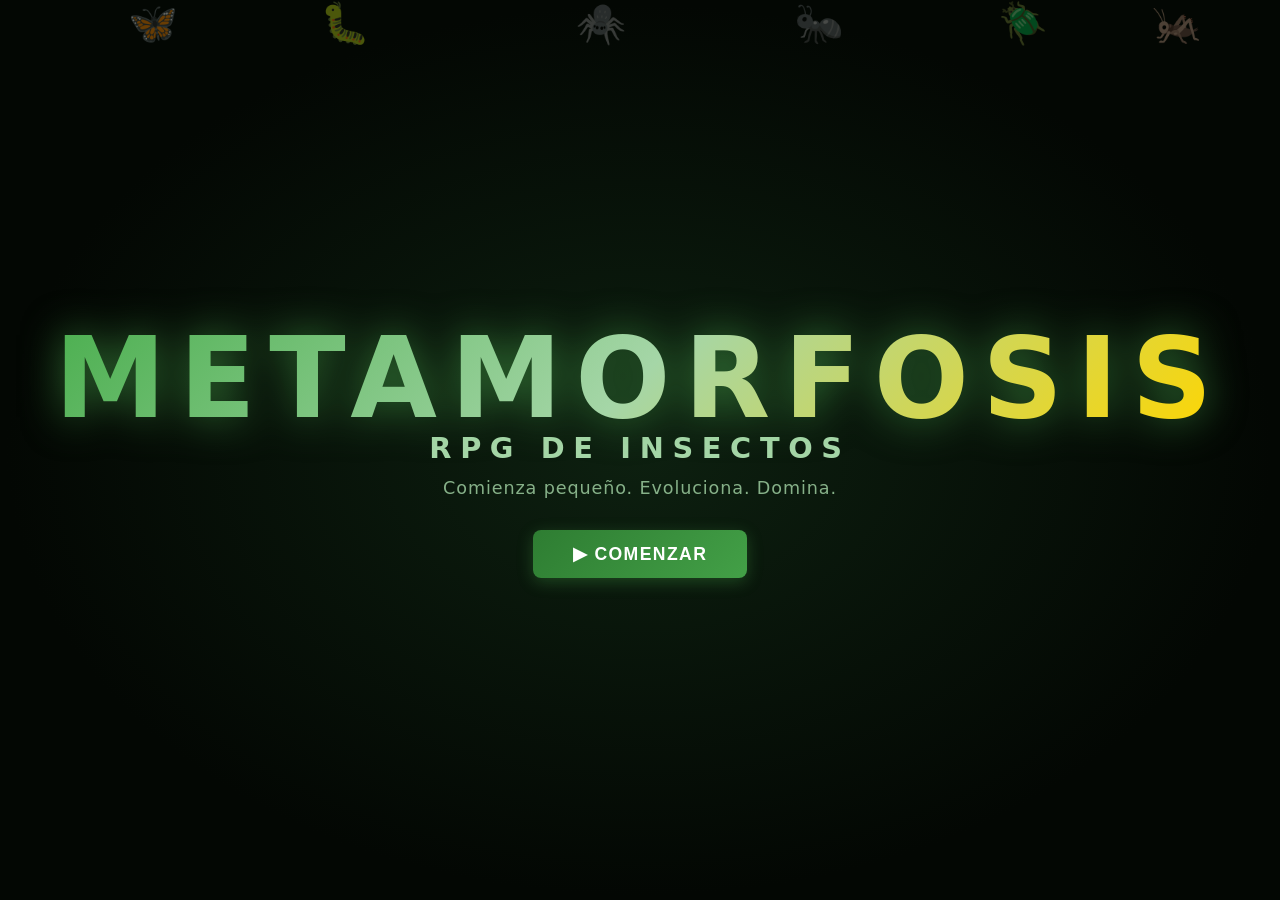
==== insect-rpg/index.html @ 30a9214a "Add Metamorfosis: browser RPG de insectos con evolución Juego de rol completo con 5 personajes insec" ====
<!DOCTYPE html>
<html lang="es">
<head>
  <meta charset="UTF-8" />
  <meta name="viewport" content="width=device-width, initial-scale=1.0" />
  <title>Metamorfosis — RPG de Insectos</title>
  <link rel="stylesheet" href="styles.css" />
</head>
<body>

<!-- ═══════════════ PANTALLA TÍTULO ═══════════════ -->
<div id="screen-title" class="screen active">
  <div class="title-bg">
    <div class="floating-bugs">
      <span class="bug b1">🦋</span>
      <span class="bug b2">🐛</span>
      <span class="bug b3">🕷️</span>
      <span class="bug b4">🐜</span>
      <span class="bug b5">🪲</span>
      <span class="bug b6">🦗</span>
    </div>
    <div class="title-content">
      <h1 class="game-title">
        <span class="title-line1">METAMORFOSIS</span>
        <span class="title-line2">RPG de Insectos</span>
      </h1>
      <p class="title-sub">Comienza pequeño. Evoluciona. Domina.</p>
      <button class="btn-primary glow-pulse" onclick="showScreen('screen-select')">▶ COMENZAR</button>
    </div>
  </div>
</div>

<!-- ═══════════════ SELECCIÓN DE PERSONAJE ═══════════════ -->
<div id="screen-select" class="screen">
  <h2 class="section-title">Elige tu Insecto</h2>
  <p class="section-sub">Cada criatura tiene dones únicos y sombras que la definen.</p>
  <div id="char-cards" class="char-grid"></div>
  <div id="char-detail" class="char-detail hidden">
    <div class="detail-left">
      <div id="detail-sprite" class="detail-sprite"></div>
      <div id="detail-evos" class="evo-chain"></div>
    </div>
    <div class="detail-right">
      <h3 id="detail-name"></h3>
      <p id="detail-lore"></p>
      <div id="detail-bars" class="stat-bars"></div>
      <div class="trait-row">
        <div id="detail-pros" class="trait-box pros"></div>
        <div id="detail-cons" class="trait-box cons"></div>
      </div>
      <button class="btn-primary" id="btn-select-char">Elegir este Insecto →</button>
    </div>
  </div>
</div>

<!-- ═══════════════ MAPA DEL MUNDO ═══════════════ -->
<div id="screen-world" class="screen">
  <div class="hud">
    <div class="hud-left">
      <span id="hud-sprite" class="hud-sprite"></span>
      <div class="hud-info">
        <span id="hud-name" class="hud-name"></span>
        <span id="hud-evo" class="hud-evo"></span>
      </div>
    </div>
    <div class="hud-stats">
      <div class="bar-wrap">
        <label>HP</label>
        <div class="bar-outer"><div id="bar-hp" class="bar-inner hp"></div></div>
        <span id="txt-hp"></span>
      </div>
      <div class="bar-wrap">
        <label>XP</label>
        <div class="bar-outer"><div id="bar-xp" class="bar-inner xp"></div></div>
        <span id="txt-xp"></span>
      </div>
    </div>
    <div class="hud-right">
      <span>Nv. <strong id="hud-level">1</strong></span>
      <button class="btn-sm" onclick="showInventory()">🎒 Items</button>
      <button class="btn-sm" onclick="showStatus()">📊 Stats</button>
    </div>
  </div>

  <div class="world-container">
    <h2 class="section-title">Elige una Zona</h2>
    <div id="biome-grid" class="biome-grid"></div>
  </div>

  <!-- Modales -->
  <div id="modal-inventory" class="modal hidden">
    <div class="modal-box">
      <h3>🎒 Mochila</h3>
      <div id="inventory-list" class="inventory-list"></div>
      <button class="btn-sm" onclick="closeModal('modal-inventory')">Cerrar</button>
    </div>
  </div>
  <div id="modal-status" class="modal hidden">
    <div class="modal-box">
      <h3>📊 Estado del Insecto</h3>
      <div id="status-content"></div>
      <button class="btn-sm" onclick="closeModal('modal-status')">Cerrar</button>
    </div>
  </div>
</div>

<!-- ═══════════════ COMBATE ═══════════════ -->
<div id="screen-combat" class="screen">
  <div class="combat-arena">
    <div class="combatant enemy-side">
      <div id="enemy-sprite" class="combatant-sprite enemy-anim"></div>
      <div class="combatant-info">
        <div id="enemy-name" class="combatant-name"></div>
        <div class="bar-wrap">
          <div class="bar-outer"><div id="bar-enemy-hp" class="bar-inner hp"></div></div>
          <span id="txt-enemy-hp"></span>
        </div>
        <div id="enemy-status" class="status-effects"></div>
      </div>
    </div>

    <div id="combat-log" class="combat-log">
      <div id="log-entries"></div>
    </div>

    <div class="combatant player-side">
      <div class="combatant-info">
        <div id="player-combat-name" class="combatant-name"></div>
        <div class="bar-wrap">
          <div class="bar-outer"><div id="bar-player-hp" class="bar-inner hp"></div></div>
          <span id="txt-player-combat-hp"></span>
        </div>
        <div id="player-status" class="status-effects"></div>
      </div>
      <div id="player-sprite" class="combatant-sprite player-anim"></div>
    </div>
  </div>

  <div id="action-panel" class="action-panel">
    <div class="action-row">
      <button class="btn-action atk" onclick="playerAction('attack')">⚔️ Atacar</button>
      <button class="btn-action" id="btn-skill1" onclick="playerAction('skill1')"></button>
      <button class="btn-action" id="btn-skill2" onclick="playerAction('skill2')"></button>
      <button class="btn-action item-btn" onclick="playerAction('item')">🎒 Usar Item</button>
      <button class="btn-action flee-btn" onclick="playerAction('flee')">💨 Huir</button>
    </div>
    <div id="skill-tooltip" class="skill-tooltip hidden"></div>
  </div>
</div>

<!-- ═══════════════ EVOLUCIÓN ═══════════════ -->
<div id="screen-evolution" class="screen">
  <div class="evo-scene">
    <div id="evo-before" class="evo-form"></div>
    <div class="evo-arrow">⟹</div>
    <div id="evo-after" class="evo-form glow-evo"></div>
    <h2 id="evo-title" class="evo-title"></h2>
    <p id="evo-desc" class="evo-desc"></p>
    <div id="evo-stat-changes" class="evo-stats"></div>
    <button class="btn-primary glow-pulse" onclick="finishEvolution()">¡Continuar!</button>
  </div>
</div>

<!-- ═══════════════ GAME OVER / VICTORIA ═══════════════ -->
<div id="screen-end" class="screen">
  <div class="end-scene">
    <div id="end-icon" class="end-icon"></div>
    <h2 id="end-title"></h2>
    <p id="end-msg"></p>
    <button class="btn-primary" onclick="resetGame()">🔄 Jugar de Nuevo</button>
  </div>
</div>

<script src="characters.js"></script>
<script src="world.js"></script>
<script src="combat.js"></script>
<script src="game.js"></script>
</body>
</html>
---- insect-rpg/styles.css ----
/* ════════════════════════════════════════════
   METAMORFOSIS — RPG de Insectos  |  Styles
   ════════════════════════════════════════════ */

:root {
  --bg: #0a0f0a;
  --bg2: #111811;
  --bg3: #1a261a;
  --accent: #4caf50;
  --accent2: #81c784;
  --danger: #e53935;
  --warn: #ff9800;
  --xp: #ffd600;
  --text: #e8f5e9;
  --text2: #a5d6a7;
  --border: #2e4d2e;
  --card: #162016;
  --shadow: 0 4px 24px rgba(0,0,0,0.6);
  --glow: 0 0 18px rgba(76,175,80,0.5);
}

*, *::before, *::after { box-sizing: border-box; margin: 0; padding: 0; }

body {
  background: var(--bg);
  color: var(--text);
  font-family: 'Segoe UI', system-ui, sans-serif;
  min-height: 100vh;
  overflow-x: hidden;
}

/* ── SCREENS ────────────────────────── */
.screen { display: none; min-height: 100vh; }
.screen.active { display: flex; flex-direction: column; animation: fadeIn 0.4s ease; }

@keyframes fadeIn { from { opacity: 0; transform: translateY(10px); } to { opacity: 1; } }

/* ── TITLE SCREEN ───────────────────── */
#screen-title { position: relative; overflow: hidden; }

.title-bg {
  flex: 1;
  display: flex;
  align-items: center;
  justify-content: center;
  background: radial-gradient(ellipse at center, #0d2010 0%, #030703 70%);
  position: relative;
}

.floating-bugs { position: absolute; inset: 0; pointer-events: none; }
.bug {
  position: absolute;
  font-size: 2.5rem;
  animation: floatBug linear infinite;
  opacity: 0.4;
}
.b1 { left: 10%; animation-duration: 8s; animation-delay: 0s; }
.b2 { left: 25%; animation-duration: 12s; animation-delay: -3s; }
.b3 { left: 45%; animation-duration: 10s; animation-delay: -5s; }
.b4 { left: 62%; animation-duration: 9s; animation-delay: -2s; }
.b5 { left: 78%; animation-duration: 11s; animation-delay: -4s; }
.b6 { left: 90%; animation-duration: 7s; animation-delay: -1s; }

@keyframes floatBug {
  from { transform: translateY(110vh) rotate(0deg); }
  to   { transform: translateY(-10vh) rotate(360deg); }
}

.title-content {
  text-align: center;
  z-index: 2;
  padding: 2rem;
}

.game-title {
  display: flex;
  flex-direction: column;
  line-height: 1;
  margin-bottom: 1rem;
}

.title-line1 {
  font-size: clamp(3rem, 10vw, 7rem);
  font-weight: 900;
  letter-spacing: 0.12em;
  text-transform: uppercase;
  background: linear-gradient(135deg, #4caf50, #a5d6a7, #ffd600);
  -webkit-background-clip: text;
  -webkit-text-fill-color: transparent;
  background-clip: text;
  filter: drop-shadow(0 0 20px rgba(76,175,80,0.6));
}

.title-line2 {
  font-size: clamp(1rem, 3vw, 1.8rem);
  letter-spacing: 0.3em;
  color: var(--text2);
  text-transform: uppercase;
}

.title-sub {
  color: var(--text2);
  font-size: 1.1rem;
  margin: 1rem 0 2rem;
  opacity: 0.8;
  letter-spacing: 0.05em;
}

/* ── BUTTONS ────────────────────────── */
.btn-primary {
  background: linear-gradient(135deg, #2e7d32, #43a047);
  color: #fff;
  border: none;
  padding: 0.85rem 2.5rem;
  font-size: 1.1rem;
  font-weight: 700;
  border-radius: 8px;
  cursor: pointer;
  letter-spacing: 0.08em;
  transition: transform 0.15s, box-shadow 0.15s;
  box-shadow: 0 4px 16px rgba(76,175,80,0.3);
}
.btn-primary:hover { transform: translateY(-2px); box-shadow: 0 8px 24px rgba(76,175,80,0.5); }
.btn-primary:active { transform: translateY(0); }

.btn-sm {
  background: var(--bg3);
  color: var(--text2);
  border: 1px solid var(--border);
  padding: 0.4rem 1rem;
  border-radius: 6px;
  cursor: pointer;
  font-size: 0.85rem;
  transition: background 0.15s;
}
.btn-sm:hover { background: var(--bg2); color: var(--accent2); }

.glow-pulse { animation: glowPulse 2s ease-in-out infinite; }
@keyframes glowPulse {
  0%, 100% { box-shadow: 0 4px 16px rgba(76,175,80,0.3); }
  50% { box-shadow: 0 0 30px rgba(76,175,80,0.8), 0 0 60px rgba(76,175,80,0.3); }
}

/* ── SECTION TITLES ─────────────────── */
.section-title {
  text-align: center;
  font-size: clamp(1.5rem, 4vw, 2.2rem);
  color: var(--accent2);
  padding: 1.5rem 1rem 0.5rem;
  letter-spacing: 0.06em;
}
.section-sub {
  text-align: center;
  color: var(--text2);
  opacity: 0.7;
  margin-bottom: 1.5rem;
  font-size: 0.95rem;
}

/* ── CHARACTER SELECT ───────────────── */
#screen-select {
  background: var(--bg);
  padding-bottom: 2rem;
}

.char-grid {
  display: flex;
  flex-wrap: wrap;
  gap: 1rem;
  justify-content: center;
  padding: 0 1rem 1rem;
}

.char-card {
  background: var(--card);
  border: 2px solid var(--border);
  border-radius: 14px;
  padding: 1.5rem 1.2rem;
  width: 140px;
  text-align: center;
  cursor: pointer;
  transition: transform 0.2s, border-color 0.2s, box-shadow 0.2s;
}
.char-card:hover {
  transform: translateY(-4px);
  border-color: var(--accent);
  box-shadow: var(--glow);
}
.char-card.selected {
  border-color: var(--xp);
  box-shadow: 0 0 20px rgba(255,214,0,0.4);
}
.card-emoji { font-size: 3rem; line-height: 1; margin-bottom: 0.5rem; }
.card-name { font-size: 0.85rem; font-weight: 700; color: var(--accent2); }
.card-hint { font-size: 0.7rem; color: #666; margin-top: 0.25rem; }

.char-detail {
  display: flex;
  flex-wrap: wrap;
  gap: 1.5rem;
  max-width: 900px;
  margin: 1rem auto;
  padding: 1.5rem;
  background: var(--card);
  border: 1px solid var(--border);
  border-radius: 16px;
  animation: fadeIn 0.3s ease;
}
.char-detail.hidden { display: none; }

.detail-left {
  display: flex;
  flex-direction: column;
  align-items: center;
  gap: 1rem;
  min-width: 140px;
}
.detail-sprite { font-size: 5rem; line-height: 1; }
.evo-chain { font-size: 0.8rem; color: var(--text2); text-align: center; }
.evo-list { display: flex; flex-wrap: wrap; gap: 0.3rem; justify-content: center; margin-top: 0.4rem; }
.evo-list span { background: var(--bg3); padding: 0.2rem 0.5rem; border-radius: 4px; font-size: 0.75rem; }

.detail-right { flex: 1; min-width: 280px; }
.detail-right h3 { font-size: 1.4rem; color: var(--accent2); margin-bottom: 0.5rem; }
.detail-right p { font-size: 0.9rem; color: var(--text2); line-height: 1.6; margin-bottom: 1rem; }

.stat-bars { margin-bottom: 1rem; }
.stat-row {
  display: grid;
  grid-template-columns: 70px 1fr 40px;
  align-items: center;
  gap: 0.5rem;
  margin-bottom: 0.4rem;
}
.stat-label { font-size: 0.82rem; color: var(--text2); }
.stat-bar-outer { background: var(--bg3); height: 8px; border-radius: 4px; overflow: hidden; }
.stat-bar-inner { background: linear-gradient(90deg, var(--accent), var(--accent2)); height: 100%; border-radius: 4px; transition: width 0.4s; }
.stat-val { font-size: 0.82rem; text-align: right; color: var(--text); }

.trait-row { display: flex; gap: 0.75rem; margin-bottom: 1rem; flex-wrap: wrap; }
.trait-box { flex: 1; min-width: 140px; background: var(--bg3); border-radius: 8px; padding: 0.7rem; font-size: 0.82rem; line-height: 1.7; }
.trait-box.pros { border-left: 3px solid var(--accent); }
.trait-box.cons { border-left: 3px solid var(--danger); }

/* ── HUD ────────────────────────────── */
.hud {
  display: flex;
  align-items: center;
  gap: 1rem;
  background: rgba(10,15,10,0.95);
  border-bottom: 1px solid var(--border);
  padding: 0.6rem 1.2rem;
  position: sticky;
  top: 0;
  z-index: 100;
  flex-wrap: wrap;
}
.hud-left { display: flex; align-items: center; gap: 0.6rem; }
.hud-sprite { font-size: 2rem; }
.hud-info { display: flex; flex-direction: column; }
.hud-name { font-weight: 700; font-size: 0.95rem; color: var(--accent2); }
.hud-evo { font-size: 0.75rem; color: #666; }
.hud-stats { flex: 1; display: flex; flex-direction: column; gap: 0.3rem; min-width: 160px; }
.hud-right { display: flex; align-items: center; gap: 0.5rem; font-size: 0.9rem; flex-wrap: wrap; }

.bar-wrap { display: flex; align-items: center; gap: 0.5rem; font-size: 0.78rem; }
.bar-wrap label { width: 24px; color: var(--text2); }
.bar-outer { flex: 1; background: var(--bg3); height: 10px; border-radius: 5px; overflow: hidden; min-width: 80px; }
.bar-inner { height: 100%; border-radius: 5px; transition: width 0.3s ease; }
.bar-inner.hp { background: linear-gradient(90deg, #c62828, #e53935, #ef9a9a); }
.bar-inner.hp.low { background: linear-gradient(90deg, #b71c1c, #e53935); }
.bar-inner.hp.critical { background: #b71c1c; animation: blinkBar 0.8s ease-in-out infinite; }
.bar-inner.xp { background: linear-gradient(90deg, #f57f17, #ffd600); }
@keyframes blinkBar { 0%,100% { opacity: 1; } 50% { opacity: 0.4; } }
.bar-wrap span { width: 70px; text-align: right; font-size: 0.75rem; white-space: nowrap; }

/* ── BIOME GRID ─────────────────────── */
.world-container { padding: 1rem; }

.biome-grid {
  display: grid;
  grid-template-columns: repeat(auto-fit, minmax(220px, 1fr));
  gap: 1.2rem;
  max-width: 1000px;
  margin: 0 auto;
}

.biome-card {
  background: color-mix(in srgb, var(--biome-color) 30%, var(--card));
  border: 2px solid var(--biome-color);
  border-radius: 16px;
  padding: 1.5rem;
  cursor: pointer;
  transition: transform 0.2s, box-shadow 0.2s;
  text-align: center;
}
.biome-card:hover:not(.locked) {
  transform: translateY(-4px);
  box-shadow: 0 8px 32px color-mix(in srgb, var(--biome-color) 40%, transparent);
}
.biome-card.locked { opacity: 0.45; cursor: not-allowed; filter: grayscale(0.5); }
.biome-emoji { font-size: 3rem; margin-bottom: 0.5rem; }
.biome-name { font-size: 1.1rem; font-weight: 700; color: var(--accent2); margin-bottom: 0.4rem; }
.biome-desc { font-size: 0.82rem; color: var(--text2); line-height: 1.5; margin-bottom: 0.7rem; }
.biome-req { font-size: 0.78rem; color: #888; }

/* ── COMBAT SCREEN ──────────────────── */
#screen-combat {
  background: linear-gradient(180deg, #050d05 0%, #0a1a0a 100%);
  padding: 0;
}

.combat-arena {
  display: flex;
  flex-direction: column;
  gap: 0.5rem;
  padding: 1rem;
  flex: 1;
}

.combatant {
  display: flex;
  align-items: center;
  gap: 1rem;
  background: rgba(26,38,26,0.6);
  border: 1px solid var(--border);
  border-radius: 12px;
  padding: 0.8rem 1rem;
}
.enemy-side { flex-direction: row; }
.player-side { flex-direction: row-reverse; }

.combatant-sprite {
  font-size: 3.5rem;
  line-height: 1;
  min-width: 60px;
  text-align: center;
}
.enemy-anim { animation: bobEnemy 2s ease-in-out infinite; }
.player-anim { animation: bobPlayer 2s ease-in-out infinite; }
@keyframes bobEnemy { 0%,100% { transform: translateY(0); } 50% { transform: translateY(-6px); } }
@keyframes bobPlayer { 0%,100% { transform: translateY(0) scaleX(-1); } 50% { transform: translateY(-5px) scaleX(-1); } }

.combatant-info { flex: 1; }
.combatant-name { font-weight: 700; font-size: 1rem; color: var(--accent2); margin-bottom: 0.4rem; }
.status-effects { font-size: 0.78rem; color: var(--warn); margin-top: 0.25rem; min-height: 18px; }

@keyframes shake {
  0%,100% { transform: translateX(0); }
  20% { transform: translateX(-8px); }
  40% { transform: translateX(8px); }
  60% { transform: translateX(-5px); }
  80% { transform: translateX(5px); }
}
.shake { animation: shake 0.4s ease; }

.combat-log {
  background: rgba(0,0,0,0.5);
  border: 1px solid var(--border);
  border-radius: 10px;
  padding: 0.75rem;
  flex: 1;
  overflow-y: auto;
  max-height: 200px;
  font-size: 0.85rem;
}
#log-entries { display: flex; flex-direction: column; gap: 0.2rem; }
.log-entry { padding: 0.2rem 0.4rem; border-radius: 4px; animation: fadeIn 0.2s ease; }
.log-player { color: #a5d6a7; }
.log-enemy  { color: #ef9a9a; }
.log-system { color: #ffd600; font-style: italic; }
.log-normal { color: var(--text2); }

.action-panel {
  background: rgba(10,20,10,0.9);
  border-top: 1px solid var(--border);
  padding: 0.8rem 1rem;
}
.action-row {
  display: flex;
  flex-wrap: wrap;
  gap: 0.6rem;
  justify-content: center;
}

.btn-action {
  background: var(--bg3);
  color: var(--text);
  border: 1px solid var(--border);
  border-radius: 8px;
  padding: 0.65rem 1rem;
  font-size: 0.88rem;
  cursor: pointer;
  flex: 1;
  min-width: 120px;
  max-width: 200px;
  transition: background 0.15s, transform 0.1s;
  font-weight: 600;
}
.btn-action:hover:not(:disabled) { background: var(--bg2); transform: translateY(-1px); }
.btn-action:active:not(:disabled) { transform: translateY(0); }
.btn-action:disabled { opacity: 0.4; cursor: not-allowed; }
.btn-action.atk { background: #1b3a1b; border-color: var(--accent); color: var(--accent2); }
.btn-action.atk:hover:not(:disabled) { background: #2e7d32; }
.btn-action.item-btn { border-color: var(--warn); color: var(--warn); }
.btn-action.flee-btn { border-color: #555; color: #aaa; }

/* ── MODALS ─────────────────────────── */
.modal {
  position: fixed;
  inset: 0;
  background: rgba(0,0,0,0.75);
  display: flex;
  align-items: center;
  justify-content: center;
  z-index: 200;
  animation: fadeIn 0.2s ease;
}
.modal.hidden { display: none; }
.modal-box {
  background: var(--card);
  border: 1px solid var(--border);
  border-radius: 16px;
  padding: 1.5rem;
  max-width: 480px;
  width: 90%;
  max-height: 80vh;
  overflow-y: auto;
}
.modal-box h3 { color: var(--accent2); margin-bottom: 1rem; font-size: 1.1rem; }

.inventory-list { display: flex; flex-direction: column; gap: 0.5rem; margin-bottom: 1rem; }
.inv-item {
  display: flex;
  flex-wrap: wrap;
  align-items: center;
  gap: 0.4rem;
  background: var(--bg3);
  border-radius: 8px;
  padding: 0.5rem 0.7rem;
  font-size: 0.85rem;
}
.inv-count { color: var(--xp); font-weight: 700; }
.inv-desc { color: #888; flex: 1; min-width: 100%; margin-top: 0.2rem; }
.inv-item button { background: var(--accent); color: #000; border: none; border-radius: 4px; padding: 0.2rem 0.5rem; cursor: pointer; font-size: 0.75rem; }

.status-grid { display: flex; flex-wrap: wrap; gap: 0.8rem; }
.stat-big { font-size: 4rem; }
.stat-detail { flex: 1; min-width: 150px; line-height: 1.8; font-size: 0.9rem; }
.stat-table { width: 100%; border-collapse: collapse; margin-top: 0.5rem; }
.stat-table td { padding: 0.3rem 0.5rem; border-bottom: 1px solid var(--border); font-size: 0.88rem; }
.stat-table td:last-child { color: var(--accent2); font-weight: 700; text-align: right; }

/* ── EVOLUTION SCREEN ───────────────── */
#screen-evolution {
  background: radial-gradient(ellipse at center, #0d1f0a 0%, #000 70%);
  align-items: center;
  justify-content: center;
}
.evo-scene {
  text-align: center;
  padding: 2rem;
  animation: fadeIn 0.5s ease;
}
.evo-form { font-size: 5rem; display: inline-block; margin: 0 1rem; }
.evo-arrow { font-size: 3rem; color: var(--xp); margin: 1rem; display: block; }
.evo-title {
  font-size: clamp(1.5rem, 5vw, 2.5rem);
  background: linear-gradient(135deg, var(--accent2), var(--xp));
  -webkit-background-clip: text;
  -webkit-text-fill-color: transparent;
  background-clip: text;
  margin: 1rem 0 0.5rem;
}
.evo-desc { color: var(--text2); font-size: 1rem; margin-bottom: 0.8rem; }
.evo-stats {
  background: var(--card);
  border: 1px solid var(--border);
  border-radius: 10px;
  padding: 1rem;
  margin: 1rem auto;
  max-width: 320px;
  font-size: 0.9rem;
  white-space: pre-line;
  text-align: left;
  color: var(--accent2);
}
.glow-evo { animation: glowEvo 1s ease-in-out infinite alternate; }
@keyframes glowEvo { from { filter: drop-shadow(0 0 10px rgba(76,175,80,0.4)); } to { filter: drop-shadow(0 0 30px rgba(255,214,0,0.9)); } }

/* ── END SCREEN ─────────────────────── */
#screen-end {
  background: radial-gradient(ellipse at center, #0d0a0a 0%, #000 70%);
  align-items: center;
  justify-content: center;
}
.end-scene { text-align: center; padding: 2rem; }
.end-icon { font-size: 5rem; margin-bottom: 1rem; }
#end-title {
  font-size: 2rem;
  background: linear-gradient(135deg, var(--accent2), var(--xp));
  -webkit-background-clip: text;
  -webkit-text-fill-color: transparent;
  background-clip: text;
  margin-bottom: 0.8rem;
}
#end-msg { color: var(--text2); max-width: 480px; margin: 0 auto 2rem; line-height: 1.6; }

/* ── RESPONSIVE ─────────────────────── */
@media (max-width: 600px) {
  .hud { padding: 0.5rem; gap: 0.5rem; }
  .char-grid { gap: 0.6rem; }
  .char-card { width: 110px; padding: 1rem 0.8rem; }
  .action-row { gap: 0.4rem; }
  .btn-action { min-width: 90px; font-size: 0.78rem; padding: 0.5rem 0.5rem; }
  .combatant-sprite { font-size: 2.5rem; }
  .char-detail { flex-direction: column; }
}
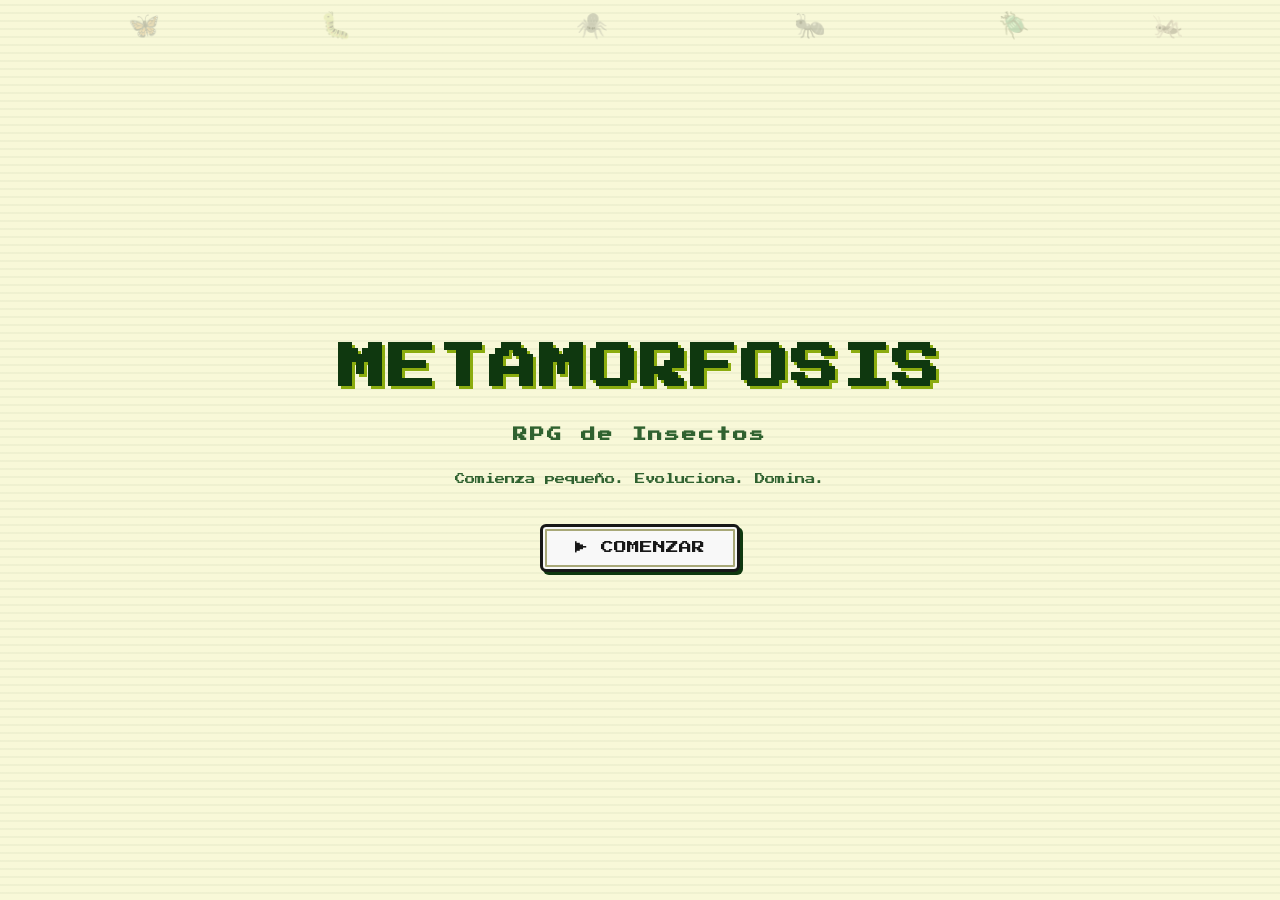
==== commit 70339f14: "Rediseño estilo Pokémon Game Boy Color y sprite pixel-art para la mantis - La mantis usaba el emoji " ====
--- a/insect-rpg/index.html
+++ b/insect-rpg/index.html
@@ -2,8 +2,15 @@
 <html lang="es">
 <head>
   <meta charset="UTF-8" />
-  <meta name="viewport" content="width=device-width, initial-scale=1.0" />
+  <meta name="viewport" content="width=device-width, initial-scale=1.0, maximum-scale=1.0, user-scalable=no" />
+  <meta name="theme-color" content="#0a0f0a" />
+  <meta name="mobile-web-app-capable" content="yes" />
+  <meta name="apple-mobile-web-app-capable" content="yes" />
+  <meta name="apple-mobile-web-app-status-bar-style" content="black-translucent" />
   <title>Metamorfosis — RPG de Insectos</title>
+  <link rel="preconnect" href="https://fonts.googleapis.com" />
+  <link rel="preconnect" href="https://fonts.gstatic.com" crossorigin />
+  <link href="https://fonts.googleapis.com/css2?family=Press+Start+2P&display=swap" rel="stylesheet" />
   <link rel="stylesheet" href="styles.css" />
 </head>
 <body>
--- a/insect-rpg/styles.css
+++ b/insect-rpg/styles.css
@@ -1,210 +1,216 @@
 /* ════════════════════════════════════════════
-   METAMORFOSIS — RPG de Insectos  |  Styles
+   METAMORFOSIS — RPG de Insectos
+   Estilo: Pokémon Game Boy Color
    ════════════════════════════════════════════ */
 
 :root {
-  --bg: #0a0f0a;
-  --bg2: #111811;
-  --bg3: #1a261a;
-  --accent: #4caf50;
-  --accent2: #81c784;
-  --danger: #e53935;
-  --warn: #ff9800;
-  --xp: #ffd600;
-  --text: #e8f5e9;
-  --text2: #a5d6a7;
-  --border: #2e4d2e;
-  --card: #162016;
-  --shadow: 0 4px 24px rgba(0,0,0,0.6);
-  --glow: 0 0 18px rgba(76,175,80,0.5);
+  /* Paleta Game Boy Color (Pokémon Oro/Plata/Cristal) */
+  --gb-cream: #f8f8d8;       /* fondo de pantalla */
+  --gb-cream2: #f0f0c0;
+  --gb-dark: #181818;        /* texto y bordes */
+  --gb-green-d: #0f380f;     /* verde GB oscuro */
+  --gb-green: #306230;
+  --gb-green-l: #8bac0f;
+  --gb-green-xl: #9bbc0f;
+  --hp-green: #58c858;       /* barra HP estilo Pokémon */
+  --hp-yellow: #f8d048;
+  --hp-red: #f85838;
+  --exp-blue: #58a8f8;       /* barra EXP azul Pokémon */
+  --menu-white: #f8f8f8;
+  --shadow-px: #a8a878;
 }
 
 *, *::before, *::after { box-sizing: border-box; margin: 0; padding: 0; }
 
+html { -webkit-text-size-adjust: 100%; }
+
 body {
-  background: var(--bg);
-  color: var(--text);
-  font-family: 'Segoe UI', system-ui, sans-serif;
+  background: var(--gb-green-d);
+  color: var(--gb-dark);
+  font-family: 'Press Start 2P', 'Courier New', monospace;
+  font-size: 10px;
+  line-height: 1.7;
   min-height: 100vh;
+  min-height: 100dvh;
   overflow-x: hidden;
+  -webkit-tap-highlight-color: transparent;
+  overscroll-behavior: none;
+  image-rendering: pixelated;
+}
+
+button {
+  font-family: inherit;
+  touch-action: manipulation;
+  -webkit-user-select: none;
+  user-select: none;
+  image-rendering: pixelated;
+}
+
+/* Sprite pixel-art SVG: escala con el font-size del contenedor */
+.pixel-sprite {
+  width: 1.2em;
+  height: 1.2em;
+  display: inline-block;
+  vertical-align: -0.15em;
+  image-rendering: pixelated;
+}
+
+/* ── CAJA ESTILO POKÉMON ────────────── */
+/* Borde doble clásico: línea gruesa oscura + filete interior claro */
+.gb-box,
+.combatant-info, .combat-log, .action-panel,
+.char-card, .char-detail, .biome-card, .modal-box,
+.evo-stats, .trait-box, .hud {
+  background: var(--menu-white);
+  border: 3px solid var(--gb-dark);
+  border-radius: 6px;
+  box-shadow: inset 0 0 0 2px var(--menu-white), inset 0 0 0 4px var(--shadow-px);
 }
 
 /* ── SCREENS ────────────────────────── */
-.screen { display: none; min-height: 100vh; }
-.screen.active { display: flex; flex-direction: column; animation: fadeIn 0.4s ease; }
-
-@keyframes fadeIn { from { opacity: 0; transform: translateY(10px); } to { opacity: 1; } }
+.screen { display: none; min-height: 100vh; min-height: 100dvh; }
+.screen.active { display: flex; flex-direction: column; }
+
+#screen-select, #screen-world, #screen-combat,
+#screen-evolution, #screen-end, #screen-title {
+  background: var(--gb-cream);
+}
 
 /* ── TITLE SCREEN ───────────────────── */
-#screen-title { position: relative; overflow: hidden; }
-
 .title-bg {
   flex: 1;
   display: flex;
   align-items: center;
   justify-content: center;
-  background: radial-gradient(ellipse at center, #0d2010 0%, #030703 70%);
+  background:
+    repeating-linear-gradient(0deg, transparent 0 6px, rgba(15,56,15,0.04) 6px 8px),
+    var(--gb-cream);
   position: relative;
 }
 
-.floating-bugs { position: absolute; inset: 0; pointer-events: none; }
+.floating-bugs { position: absolute; inset: 0; pointer-events: none; overflow: hidden; }
 .bug {
   position: absolute;
-  font-size: 2.5rem;
+  font-size: 1.6rem;
   animation: floatBug linear infinite;
-  opacity: 0.4;
-}
-.b1 { left: 10%; animation-duration: 8s; animation-delay: 0s; }
-.b2 { left: 25%; animation-duration: 12s; animation-delay: -3s; }
-.b3 { left: 45%; animation-duration: 10s; animation-delay: -5s; }
-.b4 { left: 62%; animation-duration: 9s; animation-delay: -2s; }
-.b5 { left: 78%; animation-duration: 11s; animation-delay: -4s; }
-.b6 { left: 90%; animation-duration: 7s; animation-delay: -1s; }
+  opacity: 0.25;
+  filter: grayscale(0.6) contrast(1.2);
+}
+.b1 { left: 10%; animation-duration: 9s; }
+.b2 { left: 25%; animation-duration: 13s; animation-delay: -3s; }
+.b3 { left: 45%; animation-duration: 11s; animation-delay: -5s; }
+.b4 { left: 62%; animation-duration: 10s; animation-delay: -2s; }
+.b5 { left: 78%; animation-duration: 12s; animation-delay: -4s; }
+.b6 { left: 90%; animation-duration: 8s;  animation-delay: -1s; }
 
 @keyframes floatBug {
-  from { transform: translateY(110vh) rotate(0deg); }
-  to   { transform: translateY(-10vh) rotate(360deg); }
-}
-
-.title-content {
-  text-align: center;
-  z-index: 2;
-  padding: 2rem;
-}
-
-.game-title {
-  display: flex;
-  flex-direction: column;
-  line-height: 1;
-  margin-bottom: 1rem;
-}
+  from { transform: translateY(105vh); }
+  to   { transform: translateY(-10vh); }
+}
+
+.title-content { text-align: center; z-index: 2; padding: 2rem 1rem; }
+
+.game-title { display: flex; flex-direction: column; gap: 0.8rem; margin-bottom: 1.5rem; }
 
 .title-line1 {
-  font-size: clamp(3rem, 10vw, 7rem);
-  font-weight: 900;
-  letter-spacing: 0.12em;
-  text-transform: uppercase;
-  background: linear-gradient(135deg, #4caf50, #a5d6a7, #ffd600);
-  -webkit-background-clip: text;
-  -webkit-text-fill-color: transparent;
-  background-clip: text;
-  filter: drop-shadow(0 0 20px rgba(76,175,80,0.6));
+  font-size: clamp(1.4rem, 6vw, 3rem);
+  color: var(--gb-green-d);
+  text-shadow: 3px 3px 0 var(--gb-green-l);
+  letter-spacing: 0.05em;
 }
 
 .title-line2 {
-  font-size: clamp(1rem, 3vw, 1.8rem);
-  letter-spacing: 0.3em;
-  color: var(--text2);
-  text-transform: uppercase;
+  font-size: clamp(0.6rem, 2vw, 0.9rem);
+  color: var(--gb-green);
+  letter-spacing: 0.2em;
 }
 
 .title-sub {
-  color: var(--text2);
-  font-size: 1.1rem;
-  margin: 1rem 0 2rem;
-  opacity: 0.8;
-  letter-spacing: 0.05em;
+  color: var(--gb-green);
+  font-size: 0.65rem;
+  margin: 0.8rem 0 2.2rem;
 }
 
 /* ── BUTTONS ────────────────────────── */
 .btn-primary {
-  background: linear-gradient(135deg, #2e7d32, #43a047);
-  color: #fff;
-  border: none;
-  padding: 0.85rem 2.5rem;
-  font-size: 1.1rem;
-  font-weight: 700;
-  border-radius: 8px;
+  background: var(--menu-white);
+  color: var(--gb-dark);
+  border: 3px solid var(--gb-dark);
+  border-radius: 6px;
+  box-shadow: inset 0 0 0 2px var(--menu-white), inset 0 0 0 4px var(--shadow-px), 3px 3px 0 var(--gb-green-d);
+  padding: 0.9rem 2rem;
+  font-size: 0.8rem;
   cursor: pointer;
-  letter-spacing: 0.08em;
-  transition: transform 0.15s, box-shadow 0.15s;
-  box-shadow: 0 4px 16px rgba(76,175,80,0.3);
-}
-.btn-primary:hover { transform: translateY(-2px); box-shadow: 0 8px 24px rgba(76,175,80,0.5); }
-.btn-primary:active { transform: translateY(0); }
+}
+.btn-primary:hover { background: var(--gb-cream2); }
+.btn-primary:active { transform: translate(3px, 3px); box-shadow: inset 0 0 0 2px var(--menu-white), inset 0 0 0 4px var(--shadow-px); }
 
 .btn-sm {
-  background: var(--bg3);
-  color: var(--text2);
-  border: 1px solid var(--border);
-  padding: 0.4rem 1rem;
-  border-radius: 6px;
+  background: var(--menu-white);
+  color: var(--gb-dark);
+  border: 2px solid var(--gb-dark);
+  border-radius: 4px;
+  padding: 0.45rem 0.8rem;
   cursor: pointer;
-  font-size: 0.85rem;
-  transition: background 0.15s;
-}
-.btn-sm:hover { background: var(--bg2); color: var(--accent2); }
-
-.glow-pulse { animation: glowPulse 2s ease-in-out infinite; }
-@keyframes glowPulse {
-  0%, 100% { box-shadow: 0 4px 16px rgba(76,175,80,0.3); }
-  50% { box-shadow: 0 0 30px rgba(76,175,80,0.8), 0 0 60px rgba(76,175,80,0.3); }
-}
+  font-size: 0.6rem;
+}
+.btn-sm:hover { background: var(--gb-cream2); }
+
+/* Parpadeo tipo "PRESS START" */
+.glow-pulse { animation: pressStart 1.2s steps(2, jump-none) infinite; }
+@keyframes pressStart { 0% { opacity: 1; } 50% { opacity: 0.3; } 100% { opacity: 1; } }
 
 /* ── SECTION TITLES ─────────────────── */
 .section-title {
   text-align: center;
-  font-size: clamp(1.5rem, 4vw, 2.2rem);
-  color: var(--accent2);
+  font-size: clamp(0.85rem, 3vw, 1.2rem);
+  color: var(--gb-green-d);
+  text-shadow: 2px 2px 0 var(--gb-green-l);
   padding: 1.5rem 1rem 0.5rem;
-  letter-spacing: 0.06em;
 }
 .section-sub {
   text-align: center;
-  color: var(--text2);
-  opacity: 0.7;
-  margin-bottom: 1.5rem;
-  font-size: 0.95rem;
+  color: var(--gb-green);
+  margin-bottom: 1.2rem;
+  font-size: 0.6rem;
+  padding: 0 1rem;
 }
 
 /* ── CHARACTER SELECT ───────────────── */
-#screen-select {
-  background: var(--bg);
-  padding-bottom: 2rem;
-}
+#screen-select { padding-bottom: 2rem; }
 
 .char-grid {
   display: flex;
   flex-wrap: wrap;
-  gap: 1rem;
+  gap: 0.8rem;
   justify-content: center;
   padding: 0 1rem 1rem;
 }
 
 .char-card {
-  background: var(--card);
-  border: 2px solid var(--border);
-  border-radius: 14px;
-  padding: 1.5rem 1.2rem;
-  width: 140px;
+  padding: 1rem 0.8rem;
+  width: 132px;
   text-align: center;
   cursor: pointer;
-  transition: transform 0.2s, border-color 0.2s, box-shadow 0.2s;
-}
-.char-card:hover {
-  transform: translateY(-4px);
-  border-color: var(--accent);
-  box-shadow: var(--glow);
-}
+}
+.char-card:hover { background: var(--gb-cream2); }
 .char-card.selected {
-  border-color: var(--xp);
-  box-shadow: 0 0 20px rgba(255,214,0,0.4);
-}
-.card-emoji { font-size: 3rem; line-height: 1; margin-bottom: 0.5rem; }
-.card-name { font-size: 0.85rem; font-weight: 700; color: var(--accent2); }
-.card-hint { font-size: 0.7rem; color: #666; margin-top: 0.25rem; }
+  background: var(--gb-cream2);
+  border-color: var(--gb-green-d);
+  box-shadow: inset 0 0 0 2px var(--gb-cream2), inset 0 0 0 4px var(--gb-green-l), 3px 3px 0 var(--gb-green-d);
+}
+.card-emoji { font-size: 2.6rem; line-height: 1.2; margin-bottom: 0.4rem; }
+.card-name { font-size: 0.55rem; color: var(--gb-green-d); line-height: 1.5; }
+.card-hint { font-size: 0.45rem; color: var(--shadow-px); margin-top: 0.4rem; }
+.char-card.selected .card-hint::before { content: '▶ '; }
 
 .char-detail {
   display: flex;
   flex-wrap: wrap;
-  gap: 1.5rem;
-  max-width: 900px;
+  gap: 1.2rem;
+  max-width: 860px;
   margin: 1rem auto;
-  padding: 1.5rem;
-  background: var(--card);
-  border: 1px solid var(--border);
-  border-radius: 16px;
-  animation: fadeIn 0.3s ease;
+  padding: 1.2rem;
 }
 .char-detail.hidden { display: none; }
 
@@ -213,221 +219,233 @@
   flex-direction: column;
   align-items: center;
   gap: 1rem;
-  min-width: 140px;
-}
-.detail-sprite { font-size: 5rem; line-height: 1; }
-.evo-chain { font-size: 0.8rem; color: var(--text2); text-align: center; }
+  min-width: 130px;
+}
+.detail-sprite { font-size: 4rem; line-height: 1.2; }
+.evo-chain { font-size: 0.5rem; color: var(--gb-green); text-align: center; }
 .evo-list { display: flex; flex-wrap: wrap; gap: 0.3rem; justify-content: center; margin-top: 0.4rem; }
-.evo-list span { background: var(--bg3); padding: 0.2rem 0.5rem; border-radius: 4px; font-size: 0.75rem; }
-
-.detail-right { flex: 1; min-width: 280px; }
-.detail-right h3 { font-size: 1.4rem; color: var(--accent2); margin-bottom: 0.5rem; }
-.detail-right p { font-size: 0.9rem; color: var(--text2); line-height: 1.6; margin-bottom: 1rem; }
+.evo-list span { background: var(--gb-cream2); border: 1px solid var(--gb-dark); padding: 0.2rem 0.4rem; border-radius: 3px; font-size: 0.45rem; }
+
+.detail-right { flex: 1; min-width: 260px; }
+.detail-right h3 { font-size: 0.85rem; color: var(--gb-green-d); margin-bottom: 0.6rem; }
+.detail-right p { font-size: 0.55rem; color: var(--gb-dark); line-height: 1.9; margin-bottom: 1rem; }
 
 .stat-bars { margin-bottom: 1rem; }
 .stat-row {
   display: grid;
-  grid-template-columns: 70px 1fr 40px;
+  grid-template-columns: 64px 1fr 36px;
   align-items: center;
   gap: 0.5rem;
-  margin-bottom: 0.4rem;
-}
-.stat-label { font-size: 0.82rem; color: var(--text2); }
-.stat-bar-outer { background: var(--bg3); height: 8px; border-radius: 4px; overflow: hidden; }
-.stat-bar-inner { background: linear-gradient(90deg, var(--accent), var(--accent2)); height: 100%; border-radius: 4px; transition: width 0.4s; }
-.stat-val { font-size: 0.82rem; text-align: right; color: var(--text); }
-
-.trait-row { display: flex; gap: 0.75rem; margin-bottom: 1rem; flex-wrap: wrap; }
-.trait-box { flex: 1; min-width: 140px; background: var(--bg3); border-radius: 8px; padding: 0.7rem; font-size: 0.82rem; line-height: 1.7; }
-.trait-box.pros { border-left: 3px solid var(--accent); }
-.trait-box.cons { border-left: 3px solid var(--danger); }
+  margin-bottom: 0.45rem;
+}
+.stat-label { font-size: 0.5rem; color: var(--gb-green-d); }
+.stat-bar-outer { background: var(--gb-cream2); border: 2px solid var(--gb-dark); height: 10px; border-radius: 0; overflow: hidden; }
+.stat-bar-inner { background: var(--gb-green-l); height: 100%; }
+.stat-val { font-size: 0.5rem; text-align: right; }
+
+.trait-row { display: flex; gap: 0.7rem; margin-bottom: 1rem; flex-wrap: wrap; }
+.trait-box { flex: 1; min-width: 140px; padding: 0.7rem; font-size: 0.5rem; line-height: 2; }
+.trait-box.pros { border-color: var(--gb-green); }
+.trait-box.cons { border-color: var(--hp-red); }
+.trait-box strong { font-size: 0.55rem; display: block; margin-bottom: 0.3rem; }
 
 /* ── HUD ────────────────────────────── */
 .hud {
   display: flex;
   align-items: center;
   gap: 1rem;
-  background: rgba(10,15,10,0.95);
-  border-bottom: 1px solid var(--border);
-  padding: 0.6rem 1.2rem;
+  padding: 0.6rem 1rem;
+  margin: 0.6rem;
   position: sticky;
-  top: 0;
+  top: 0.6rem;
   z-index: 100;
   flex-wrap: wrap;
+  border-radius: 6px;
 }
 .hud-left { display: flex; align-items: center; gap: 0.6rem; }
-.hud-sprite { font-size: 2rem; }
-.hud-info { display: flex; flex-direction: column; }
-.hud-name { font-weight: 700; font-size: 0.95rem; color: var(--accent2); }
-.hud-evo { font-size: 0.75rem; color: #666; }
-.hud-stats { flex: 1; display: flex; flex-direction: column; gap: 0.3rem; min-width: 160px; }
-.hud-right { display: flex; align-items: center; gap: 0.5rem; font-size: 0.9rem; flex-wrap: wrap; }
-
-.bar-wrap { display: flex; align-items: center; gap: 0.5rem; font-size: 0.78rem; }
-.bar-wrap label { width: 24px; color: var(--text2); }
-.bar-outer { flex: 1; background: var(--bg3); height: 10px; border-radius: 5px; overflow: hidden; min-width: 80px; }
-.bar-inner { height: 100%; border-radius: 5px; transition: width 0.3s ease; }
-.bar-inner.hp { background: linear-gradient(90deg, #c62828, #e53935, #ef9a9a); }
-.bar-inner.hp.low { background: linear-gradient(90deg, #b71c1c, #e53935); }
-.bar-inner.hp.critical { background: #b71c1c; animation: blinkBar 0.8s ease-in-out infinite; }
-.bar-inner.xp { background: linear-gradient(90deg, #f57f17, #ffd600); }
-@keyframes blinkBar { 0%,100% { opacity: 1; } 50% { opacity: 0.4; } }
-.bar-wrap span { width: 70px; text-align: right; font-size: 0.75rem; white-space: nowrap; }
+.hud-sprite { font-size: 1.6rem; }
+.hud-info { display: flex; flex-direction: column; gap: 0.2rem; }
+.hud-name { font-size: 0.55rem; color: var(--gb-green-d); }
+.hud-evo { font-size: 0.45rem; color: var(--shadow-px); }
+.hud-stats { flex: 1; display: flex; flex-direction: column; gap: 0.35rem; min-width: 150px; }
+.hud-right { display: flex; align-items: center; gap: 0.5rem; font-size: 0.55rem; flex-wrap: wrap; }
+
+/* Barras HP/XP estilo Pokémon: HP verde→amarillo→rojo, EXP azul */
+.bar-wrap { display: flex; align-items: center; gap: 0.4rem; font-size: 0.45rem; }
+.bar-wrap label { min-width: 20px; color: var(--gb-green-d); font-size: 0.45rem; }
+.bar-outer {
+  flex: 1;
+  background: var(--gb-dark);
+  border: 2px solid var(--gb-dark);
+  height: 10px;
+  overflow: hidden;
+  min-width: 70px;
+  border-radius: 3px;
+}
+.bar-inner { height: 100%; transition: width 0.4s steps(8); }
+.bar-inner.hp { background: var(--hp-green); }
+.bar-inner.hp.low { background: var(--hp-yellow); }
+.bar-inner.hp.critical { background: var(--hp-red); animation: blinkBar 0.6s steps(2, jump-none) infinite; }
+.bar-inner.xp { background: var(--exp-blue); }
+@keyframes blinkBar { 0%,100% { opacity: 1; } 50% { opacity: 0.35; } }
+.bar-wrap span { min-width: 60px; text-align: right; font-size: 0.45rem; white-space: nowrap; }
 
 /* ── BIOME GRID ─────────────────────── */
-.world-container { padding: 1rem; }
+.world-container { padding: 0.5rem 1rem 1.5rem; }
 
 .biome-grid {
   display: grid;
-  grid-template-columns: repeat(auto-fit, minmax(220px, 1fr));
-  gap: 1.2rem;
-  max-width: 1000px;
+  grid-template-columns: repeat(auto-fit, minmax(210px, 1fr));
+  gap: 1rem;
+  max-width: 960px;
   margin: 0 auto;
 }
 
 .biome-card {
-  background: color-mix(in srgb, var(--biome-color) 30%, var(--card));
-  border: 2px solid var(--biome-color);
-  border-radius: 16px;
-  padding: 1.5rem;
+  padding: 1.1rem;
   cursor: pointer;
-  transition: transform 0.2s, box-shadow 0.2s;
   text-align: center;
 }
-.biome-card:hover:not(.locked) {
-  transform: translateY(-4px);
-  box-shadow: 0 8px 32px color-mix(in srgb, var(--biome-color) 40%, transparent);
-}
-.biome-card.locked { opacity: 0.45; cursor: not-allowed; filter: grayscale(0.5); }
-.biome-emoji { font-size: 3rem; margin-bottom: 0.5rem; }
-.biome-name { font-size: 1.1rem; font-weight: 700; color: var(--accent2); margin-bottom: 0.4rem; }
-.biome-desc { font-size: 0.82rem; color: var(--text2); line-height: 1.5; margin-bottom: 0.7rem; }
-.biome-req { font-size: 0.78rem; color: #888; }
-
-/* ── COMBAT SCREEN ──────────────────── */
-#screen-combat {
-  background: linear-gradient(180deg, #050d05 0%, #0a1a0a 100%);
-  padding: 0;
-}
+.biome-card:hover:not(.locked) { background: var(--gb-cream2); }
+.biome-card:hover:not(.locked) .biome-name::before { content: '▶ '; }
+.biome-card.locked { opacity: 0.5; cursor: not-allowed; filter: grayscale(1); }
+.biome-emoji { font-size: 2.2rem; margin-bottom: 0.5rem; filter: contrast(1.1); }
+.biome-name { font-size: 0.62rem; color: var(--gb-green-d); margin-bottom: 0.5rem; }
+.biome-desc { font-size: 0.48rem; color: var(--gb-dark); line-height: 1.9; margin-bottom: 0.6rem; }
+.biome-req { font-size: 0.48rem; color: var(--gb-green); }
+
+/* ── COMBAT SCREEN (layout Pokémon) ─── */
+#screen-combat { padding: 0; }
 
 .combat-arena {
   display: flex;
   flex-direction: column;
-  gap: 0.5rem;
-  padding: 1rem;
+  gap: 0.6rem;
+  padding: 0.8rem;
   flex: 1;
-}
-
-.combatant {
-  display: flex;
-  align-items: center;
-  gap: 1rem;
-  background: rgba(26,38,26,0.6);
-  border: 1px solid var(--border);
-  border-radius: 12px;
-  padding: 0.8rem 1rem;
-}
-.enemy-side { flex-direction: row; }
-.player-side { flex-direction: row-reverse; }
-
+  background:
+    repeating-linear-gradient(0deg, transparent 0 6px, rgba(15,56,15,0.03) 6px 8px),
+    var(--gb-cream);
+}
+
+/* Enemigo: caja de info a la IZQUIERDA, sprite a la DERECHA (como Pokémon) */
+.combatant { display: flex; align-items: center; gap: 1rem; background: none; border: none; box-shadow: none; padding: 0.3rem 0.5rem; }
+.enemy-side { flex-direction: row-reverse; justify-content: flex-start; }
+/* Jugador: sprite a la IZQUIERDA, caja de info a la DERECHA */
+.player-side { flex-direction: row-reverse; justify-content: flex-end; }
+
+.combatant-info {
+  padding: 0.6rem 0.8rem;
+  min-width: 200px;
+  max-width: 320px;
+  flex: 0 1 auto;
+}
+.combatant-name { font-size: 0.55rem; color: var(--gb-dark); margin-bottom: 0.45rem; }
+.status-effects { font-size: 0.45rem; color: var(--gb-green); margin-top: 0.3rem; min-height: 14px; }
+
+/* Plataforma ovalada bajo cada sprite, como en los combates Pokémon */
 .combatant-sprite {
-  font-size: 3.5rem;
-  line-height: 1;
-  min-width: 60px;
+  font-size: 3.2rem;
+  line-height: 1.1;
+  min-width: 70px;
   text-align: center;
-}
-.enemy-anim { animation: bobEnemy 2s ease-in-out infinite; }
-.player-anim { animation: bobPlayer 2s ease-in-out infinite; }
-@keyframes bobEnemy { 0%,100% { transform: translateY(0); } 50% { transform: translateY(-6px); } }
-@keyframes bobPlayer { 0%,100% { transform: translateY(0) scaleX(-1); } 50% { transform: translateY(-5px) scaleX(-1); } }
-
-.combatant-info { flex: 1; }
-.combatant-name { font-weight: 700; font-size: 1rem; color: var(--accent2); margin-bottom: 0.4rem; }
-.status-effects { font-size: 0.78rem; color: var(--warn); margin-top: 0.25rem; min-height: 18px; }
+  position: relative;
+  padding-bottom: 10px;
+}
+.combatant-sprite::after {
+  content: '';
+  position: absolute;
+  left: 50%;
+  bottom: 0;
+  transform: translateX(-50%);
+  width: 90%;
+  height: 12px;
+  background: var(--gb-green-l);
+  border: 2px solid var(--gb-green);
+  border-radius: 50%;
+  z-index: -1;
+}
+.enemy-anim { animation: bobEnemy 1.4s steps(2, jump-none) infinite; }
+.player-anim { animation: bobPlayer 1.4s steps(2, jump-none) infinite; }
+@keyframes bobEnemy { 0%,100% { transform: translateY(0); } 50% { transform: translateY(-4px); } }
+@keyframes bobPlayer { 0%,100% { transform: translateY(0) scaleX(-1); } 50% { transform: translateY(-4px) scaleX(-1); } }
 
 @keyframes shake {
   0%,100% { transform: translateX(0); }
-  20% { transform: translateX(-8px); }
-  40% { transform: translateX(8px); }
-  60% { transform: translateX(-5px); }
-  80% { transform: translateX(5px); }
-}
-.shake { animation: shake 0.4s ease; }
-
+  25% { transform: translateX(-6px); }
+  50% { transform: translateX(6px); }
+  75% { transform: translateX(-4px); }
+}
+.shake { animation: shake 0.3s steps(4); }
+
+/* Caja de mensajes estilo diálogo Pokémon */
 .combat-log {
-  background: rgba(0,0,0,0.5);
-  border: 1px solid var(--border);
-  border-radius: 10px;
-  padding: 0.75rem;
+  padding: 0.7rem 0.9rem;
   flex: 1;
   overflow-y: auto;
-  max-height: 200px;
-  font-size: 0.85rem;
-}
-#log-entries { display: flex; flex-direction: column; gap: 0.2rem; }
-.log-entry { padding: 0.2rem 0.4rem; border-radius: 4px; animation: fadeIn 0.2s ease; }
-.log-player { color: #a5d6a7; }
-.log-enemy  { color: #ef9a9a; }
-.log-system { color: #ffd600; font-style: italic; }
-.log-normal { color: var(--text2); }
-
+  max-height: 170px;
+  font-size: 0.55rem;
+}
+#log-entries { display: flex; flex-direction: column; gap: 0.3rem; }
+.log-entry { line-height: 1.8; }
+.log-entry::before { content: '▶ '; color: var(--shadow-px); }
+.log-player { color: var(--gb-green-d); }
+.log-enemy  { color: #a83030; }
+.log-system { color: var(--gb-green); }
+.log-normal { color: var(--gb-dark); }
+
+/* Menú de acciones estilo Pokémon */
 .action-panel {
-  background: rgba(10,20,10,0.9);
-  border-top: 1px solid var(--border);
-  padding: 0.8rem 1rem;
+  margin: 0 0.8rem 0.8rem;
+  padding: 0.7rem;
+  border-radius: 6px;
 }
 .action-row {
   display: flex;
   flex-wrap: wrap;
-  gap: 0.6rem;
+  gap: 0.5rem;
   justify-content: center;
 }
 
 .btn-action {
-  background: var(--bg3);
-  color: var(--text);
-  border: 1px solid var(--border);
-  border-radius: 8px;
-  padding: 0.65rem 1rem;
-  font-size: 0.88rem;
+  background: var(--menu-white);
+  color: var(--gb-dark);
+  border: 2px solid var(--gb-dark);
+  border-radius: 4px;
+  padding: 0.6rem 0.7rem;
+  font-size: 0.55rem;
   cursor: pointer;
   flex: 1;
-  min-width: 120px;
-  max-width: 200px;
-  transition: background 0.15s, transform 0.1s;
-  font-weight: 600;
-}
-.btn-action:hover:not(:disabled) { background: var(--bg2); transform: translateY(-1px); }
-.btn-action:active:not(:disabled) { transform: translateY(0); }
-.btn-action:disabled { opacity: 0.4; cursor: not-allowed; }
-.btn-action.atk { background: #1b3a1b; border-color: var(--accent); color: var(--accent2); }
-.btn-action.atk:hover:not(:disabled) { background: #2e7d32; }
-.btn-action.item-btn { border-color: var(--warn); color: var(--warn); }
-.btn-action.flee-btn { border-color: #555; color: #aaa; }
+  min-width: 115px;
+  max-width: 190px;
+  text-align: left;
+}
+.btn-action:hover:not(:disabled) { background: var(--gb-cream2); }
+.btn-action:hover:not(:disabled)::before { content: '▶'; margin-right: 0.3em; }
+.btn-action:disabled { opacity: 0.35; cursor: not-allowed; }
+.btn-action.atk { border-width: 3px; }
+.btn-action.item-btn { color: var(--gb-green); }
+.btn-action.flee-btn { color: var(--shadow-px); }
 
 /* ── MODALS ─────────────────────────── */
 .modal {
   position: fixed;
   inset: 0;
-  background: rgba(0,0,0,0.75);
+  background: rgba(15,56,15,0.65);
   display: flex;
   align-items: center;
   justify-content: center;
   z-index: 200;
-  animation: fadeIn 0.2s ease;
 }
 .modal.hidden { display: none; }
 .modal-box {
-  background: var(--card);
-  border: 1px solid var(--border);
-  border-radius: 16px;
-  padding: 1.5rem;
-  max-width: 480px;
-  width: 90%;
-  max-height: 80vh;
+  padding: 1.2rem;
+  max-width: 460px;
+  width: 92%;
+  max-height: 82vh;
   overflow-y: auto;
 }
-.modal-box h3 { color: var(--accent2); margin-bottom: 1rem; font-size: 1.1rem; }
+.modal-box h3 { color: var(--gb-green-d); margin-bottom: 1rem; font-size: 0.7rem; }
 
 .inventory-list { display: flex; flex-direction: column; gap: 0.5rem; margin-bottom: 1rem; }
 .inv-item {
@@ -435,84 +453,121 @@
   flex-wrap: wrap;
   align-items: center;
   gap: 0.4rem;
-  background: var(--bg3);
-  border-radius: 8px;
-  padding: 0.5rem 0.7rem;
-  font-size: 0.85rem;
-}
-.inv-count { color: var(--xp); font-weight: 700; }
-.inv-desc { color: #888; flex: 1; min-width: 100%; margin-top: 0.2rem; }
-.inv-item button { background: var(--accent); color: #000; border: none; border-radius: 4px; padding: 0.2rem 0.5rem; cursor: pointer; font-size: 0.75rem; }
-
-.status-grid { display: flex; flex-wrap: wrap; gap: 0.8rem; }
-.stat-big { font-size: 4rem; }
-.stat-detail { flex: 1; min-width: 150px; line-height: 1.8; font-size: 0.9rem; }
+  background: var(--gb-cream2);
+  border: 2px solid var(--gb-dark);
+  border-radius: 4px;
+  padding: 0.5rem 0.6rem;
+  font-size: 0.5rem;
+}
+.inv-count { color: var(--gb-green); }
+.inv-desc { color: var(--gb-green); flex: 1; min-width: 100%; margin-top: 0.2rem; line-height: 1.8; }
+.inv-item button {
+  background: var(--menu-white);
+  color: var(--gb-dark);
+  border: 2px solid var(--gb-dark);
+  border-radius: 3px;
+  padding: 0.3rem 0.6rem;
+  cursor: pointer;
+  font-size: 0.5rem;
+}
+
+.status-grid { display: flex; flex-wrap: wrap; gap: 0.8rem; font-size: 0.55rem; }
+.stat-big { font-size: 3rem; }
+.stat-detail { flex: 1; min-width: 150px; line-height: 2.2; }
 .stat-table { width: 100%; border-collapse: collapse; margin-top: 0.5rem; }
-.stat-table td { padding: 0.3rem 0.5rem; border-bottom: 1px solid var(--border); font-size: 0.88rem; }
-.stat-table td:last-child { color: var(--accent2); font-weight: 700; text-align: right; }
+.stat-table td { padding: 0.4rem 0.5rem; border-bottom: 2px solid var(--gb-cream2); font-size: 0.55rem; }
+.stat-table td:last-child { color: var(--gb-green-d); text-align: right; }
 
 /* ── EVOLUTION SCREEN ───────────────── */
-#screen-evolution {
-  background: radial-gradient(ellipse at center, #0d1f0a 0%, #000 70%);
-  align-items: center;
-  justify-content: center;
-}
-.evo-scene {
-  text-align: center;
-  padding: 2rem;
-  animation: fadeIn 0.5s ease;
-}
-.evo-form { font-size: 5rem; display: inline-block; margin: 0 1rem; }
-.evo-arrow { font-size: 3rem; color: var(--xp); margin: 1rem; display: block; }
+#screen-evolution { align-items: center; justify-content: center; }
+.evo-scene { text-align: center; padding: 2rem 1rem; }
+.evo-form { font-size: 4rem; display: inline-block; margin: 0 0.8rem; }
+.evo-arrow { font-size: 2rem; color: var(--gb-green-d); margin: 1rem; display: block; }
 .evo-title {
-  font-size: clamp(1.5rem, 5vw, 2.5rem);
-  background: linear-gradient(135deg, var(--accent2), var(--xp));
-  -webkit-background-clip: text;
-  -webkit-text-fill-color: transparent;
-  background-clip: text;
-  margin: 1rem 0 0.5rem;
-}
-.evo-desc { color: var(--text2); font-size: 1rem; margin-bottom: 0.8rem; }
+  font-size: clamp(0.8rem, 4vw, 1.3rem);
+  color: var(--gb-green-d);
+  text-shadow: 2px 2px 0 var(--gb-green-l);
+  margin: 1.2rem 0 0.6rem;
+}
+.evo-desc { color: var(--gb-green); font-size: 0.6rem; margin-bottom: 1rem; line-height: 1.9; }
 .evo-stats {
-  background: var(--card);
-  border: 1px solid var(--border);
-  border-radius: 10px;
   padding: 1rem;
-  margin: 1rem auto;
-  max-width: 320px;
-  font-size: 0.9rem;
+  margin: 1rem auto 1.5rem;
+  max-width: 300px;
+  font-size: 0.55rem;
   white-space: pre-line;
   text-align: left;
-  color: var(--accent2);
-}
-.glow-evo { animation: glowEvo 1s ease-in-out infinite alternate; }
-@keyframes glowEvo { from { filter: drop-shadow(0 0 10px rgba(76,175,80,0.4)); } to { filter: drop-shadow(0 0 30px rgba(255,214,0,0.9)); } }
+  color: var(--gb-green-d);
+  line-height: 2;
+}
+/* Parpadeo de evolución como en Pokémon */
+.glow-evo { animation: evoFlash 0.6s steps(2, jump-none) infinite; }
+@keyframes evoFlash { 0%,100% { filter: none; } 50% { filter: brightness(3) contrast(0.5); } }
 
 /* ── END SCREEN ─────────────────────── */
-#screen-end {
-  background: radial-gradient(ellipse at center, #0d0a0a 0%, #000 70%);
-  align-items: center;
-  justify-content: center;
-}
-.end-scene { text-align: center; padding: 2rem; }
-.end-icon { font-size: 5rem; margin-bottom: 1rem; }
+#screen-end { align-items: center; justify-content: center; }
+.end-scene { text-align: center; padding: 2rem 1rem; }
+.end-icon { font-size: 4rem; margin-bottom: 1.2rem; }
 #end-title {
-  font-size: 2rem;
-  background: linear-gradient(135deg, var(--accent2), var(--xp));
-  -webkit-background-clip: text;
-  -webkit-text-fill-color: transparent;
-  background-clip: text;
-  margin-bottom: 0.8rem;
-}
-#end-msg { color: var(--text2); max-width: 480px; margin: 0 auto 2rem; line-height: 1.6; }
-
-/* ── RESPONSIVE ─────────────────────── */
+  font-size: 1.1rem;
+  color: var(--gb-green-d);
+  text-shadow: 2px 2px 0 var(--gb-green-l);
+  margin-bottom: 1rem;
+}
+#end-msg { color: var(--gb-dark); font-size: 0.6rem; max-width: 460px; margin: 0 auto 2rem; line-height: 2.1; }
+
+/* ── RESPONSIVE / MOBILE ────────────── */
 @media (max-width: 600px) {
-  .hud { padding: 0.5rem; gap: 0.5rem; }
-  .char-grid { gap: 0.6rem; }
-  .char-card { width: 110px; padding: 1rem 0.8rem; }
-  .action-row { gap: 0.4rem; }
-  .btn-action { min-width: 90px; font-size: 0.78rem; padding: 0.5rem 0.5rem; }
-  .combatant-sprite { font-size: 2.5rem; }
-  .char-detail { flex-direction: column; }
-}
+  body { font-size: 9px; }
+  .hud { padding: 0.5rem; gap: 0.5rem; margin: 0.4rem; top: 0.4rem; }
+  .char-grid { gap: 0.5rem; }
+  .char-card { width: 100px; padding: 0.8rem 0.5rem; }
+  .char-detail { flex-direction: column; padding: 0.9rem; margin: 0.5rem; }
+  .combatant-sprite { font-size: 2.4rem; min-width: 52px; }
+  .combat-arena { padding: 0.5rem; gap: 0.4rem; }
+  .combatant { padding: 0.2rem; gap: 0.5rem; }
+  .combatant-info { min-width: 0; flex: 1; padding: 0.5rem 0.6rem; }
+  .combat-log { max-height: 120px; font-size: 0.5rem; }
+
+  /* Botones de acción en grilla 2 columnas, fáciles de tocar con el pulgar */
+  .action-row {
+    display: grid;
+    grid-template-columns: 1fr 1fr;
+    gap: 0.45rem;
+  }
+  .btn-action {
+    min-width: 0;
+    max-width: none;
+    min-height: 48px;
+    font-size: 0.5rem;
+    padding: 0.5rem 0.5rem;
+  }
+  .btn-action.atk { grid-column: 1 / -1; min-height: 52px; font-size: 0.6rem; }
+
+  .btn-primary { padding: 0.9rem 1.5rem; min-height: 50px; width: 100%; max-width: 320px; font-size: 0.7rem; }
+  .btn-sm { min-height: 40px; padding: 0.5rem 0.7rem; }
+  .inv-item button { min-height: 36px; padding: 0.4rem 0.7rem; }
+
+  .biome-grid { grid-template-columns: 1fr; gap: 0.7rem; }
+  .biome-card { padding: 0.9rem; display: grid; grid-template-columns: auto 1fr; gap: 0.2rem 0.8rem; text-align: left; align-items: center; }
+  .biome-emoji { grid-row: 1 / 4; font-size: 2.2rem; margin: 0; }
+  .biome-desc { margin-bottom: 0.3rem; }
+
+  .evo-form { font-size: 3rem; margin: 0 0.4rem; }
+  .modal-box { padding: 0.9rem; max-height: 85vh; }
+  .bar-wrap span { min-width: 50px; font-size: 0.42rem; }
+}
+
+/* Pantallas muy bajas en horizontal (móvil apaisado) */
+@media (max-height: 500px) and (orientation: landscape) {
+  .combatant-sprite { font-size: 1.8rem; }
+  .combat-log { max-height: 70px; }
+  .action-row { display: flex; flex-wrap: wrap; }
+  .btn-action { min-height: 40px; flex: 1; min-width: 100px; }
+}
+
+/* Área segura para notch (iPhone y similares) */
+@supports (padding: env(safe-area-inset-top)) {
+  .hud { padding-top: calc(0.6rem + env(safe-area-inset-top)); }
+  .action-panel { padding-bottom: calc(0.7rem + env(safe-area-inset-bottom)); margin-bottom: calc(0.8rem + env(safe-area-inset-bottom)); }
+}
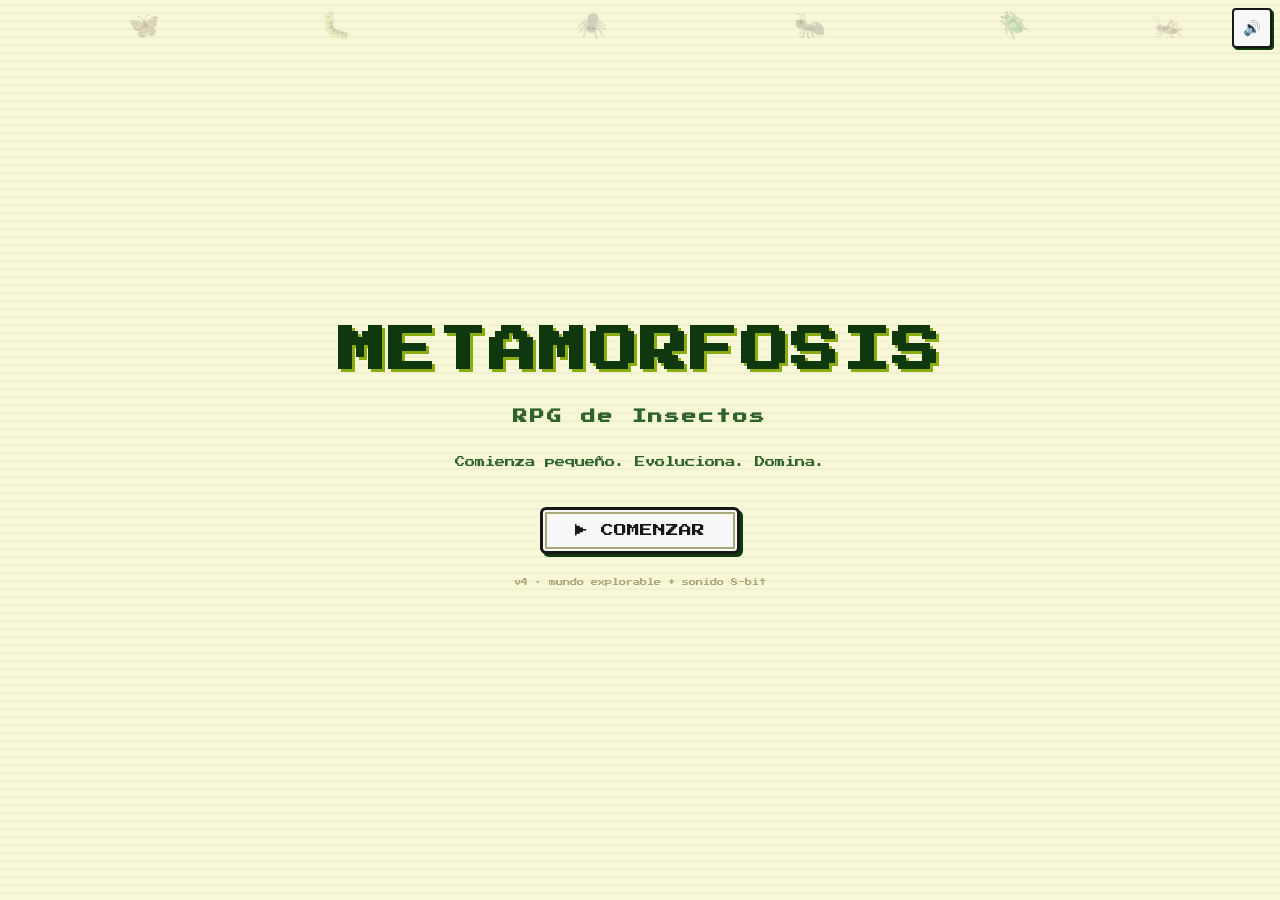
==== commit 3945c4d0: "Sonido 8-bit con Web Audio API y modal de mapa del mundo - Audio chiptune generado por código (ondas" ====
--- a/insect-rpg/index.html
+++ b/insect-rpg/index.html
@@ -15,6 +15,8 @@
 </head>
 <body>
 
+<button class="mute-btn" onclick="toggleMute()" title="Sonido">🔊</button>
+
 <!-- ═══════════════ PANTALLA TÍTULO ═══════════════ -->
 <div id="screen-title" class="screen active">
   <div class="title-bg">
@@ -33,6 +35,7 @@
       </h1>
       <p class="title-sub">Comienza pequeño. Evoluciona. Domina.</p>
       <button class="btn-primary glow-pulse" onclick="showScreen('screen-select')">▶ COMENZAR</button>
+      <p class="version-tag">v4 · mundo explorable + sonido 8-bit</p>
     </div>
   </div>
 </div>
@@ -86,12 +89,23 @@
       <span>Nv. <strong id="hud-level">1</strong></span>
       <button class="btn-sm" onclick="showInventory()">🎒 Items</button>
       <button class="btn-sm" onclick="showStatus()">📊 Stats</button>
+      <button class="btn-sm" onclick="showWorldMap()">🗺️ Mundo</button>
     </div>
   </div>
 
   <div class="world-container">
-    <h2 class="section-title">Elige una Zona</h2>
-    <div id="biome-grid" class="biome-grid"></div>
+    <div id="map-banner" class="map-banner"></div>
+    <div id="map-viewport" class="map-viewport"></div>
+    <div id="map-message" class="map-message hidden"></div>
+    <div class="map-controls">
+      <div class="dpad">
+        <button class="dpad-btn up"    data-dx="0"  data-dy="-1">▲</button>
+        <button class="dpad-btn left"  data-dx="-1" data-dy="0">◀</button>
+        <button class="dpad-btn down"  data-dx="0"  data-dy="1">▼</button>
+        <button class="dpad-btn right" data-dx="1"  data-dy="0">▶</button>
+      </div>
+      <p class="map-hint">Muévete con las flechas / WASD o el D-pad.<br/>La hierba alta 🌿 esconde insectos salvajes.</p>
+    </div>
   </div>
 
   <!-- Modales -->
@@ -107,6 +121,13 @@
       <h3>📊 Estado del Insecto</h3>
       <div id="status-content"></div>
       <button class="btn-sm" onclick="closeModal('modal-status')">Cerrar</button>
+    </div>
+  </div>
+  <div id="modal-worldmap" class="modal hidden">
+    <div class="modal-box">
+      <h3>🗺️ Mapa del Mundo</h3>
+      <div id="worldmap-content"></div>
+      <button class="btn-sm" onclick="closeModal('modal-worldmap')">Cerrar</button>
     </div>
   </div>
 </div>
@@ -178,6 +199,7 @@
   </div>
 </div>
 
+<script src="audio.js"></script>
 <script src="characters.js"></script>
 <script src="world.js"></script>
 <script src="combat.js"></script>
--- a/insect-rpg/styles.css
+++ b/insect-rpg/styles.css
@@ -59,7 +59,7 @@
 /* Borde doble clásico: línea gruesa oscura + filete interior claro */
 .gb-box,
 .combatant-info, .combat-log, .action-panel,
-.char-card, .char-detail, .biome-card, .modal-box,
+.char-card, .char-detail, .modal-box,
 .evo-stats, .trait-box, .hud {
   background: var(--menu-white);
   border: 3px solid var(--gb-dark);
@@ -290,29 +290,128 @@
 @keyframes blinkBar { 0%,100% { opacity: 1; } 50% { opacity: 0.35; } }
 .bar-wrap span { min-width: 60px; text-align: right; font-size: 0.45rem; white-space: nowrap; }
 
-/* ── BIOME GRID ─────────────────────── */
-.world-container { padding: 0.5rem 1rem 1.5rem; }
-
-.biome-grid {
+/* ── MAPA TOP-DOWN (overworld Pokémon) ── */
+.world-container { padding: 0.3rem 0.8rem 1.2rem; }
+
+.map-banner {
+  text-align: center;
+  font-size: 0.7rem;
+  color: var(--gb-green-d);
+  text-shadow: 2px 2px 0 var(--gb-green-l);
+  margin: 0.3rem 0 0.6rem;
+}
+
+.map-viewport {
   display: grid;
-  grid-template-columns: repeat(auto-fit, minmax(210px, 1fr));
-  gap: 1rem;
-  max-width: 960px;
+  grid-template-columns: repeat(var(--cols, 18), 1fr);
+  max-width: 580px;
   margin: 0 auto;
-}
-
-.biome-card {
-  padding: 1.1rem;
+  border: 3px solid var(--gb-dark);
+  border-radius: 4px;
+  box-shadow: inset 0 0 0 2px var(--gb-cream), 4px 4px 0 var(--gb-green-d);
+  overflow: hidden;
+}
+
+/* Paletas de suelo por bioma */
+.biome-garden { --ground: #b8e088; --grassbg: #88c858; --wallbg: #50a030; --waterbg: #58a8f8; }
+.biome-forest { --ground: #a0d070; --grassbg: #68a848; --wallbg: #2e6020; --waterbg: #58a8f8; }
+.biome-cave   { --ground: #c8c0a8; --grassbg: #a8a088; --wallbg: #585048; --waterbg: #5878a8; }
+.biome-swamp  { --ground: #a8c080; --grassbg: #789858; --wallbg: #406030; --waterbg: #4888b8; }
+
+.tile {
+  aspect-ratio: 1;
+  display: flex;
+  align-items: center;
+  justify-content: center;
+  font-size: clamp(9px, 2.6vw, 19px);
+  line-height: 1;
+  position: relative;
+  overflow: visible;
+}
+.t-ground { background: var(--ground); }
+.t-grass  { background: var(--grassbg); }
+.t-wall   { background: var(--wallbg); }
+.t-water  { background: var(--waterbg); }
+.t-item   { background: var(--ground); animation: itemBlink 1s steps(2, jump-none) infinite; }
+.t-heal   { background: var(--ground); }
+.t-boss   { background: var(--ground); animation: bossBlink 0.8s steps(2, jump-none) infinite; }
+.t-door   {
+  background: var(--gb-dark);
+  color: var(--gb-cream);
+  font-size: clamp(7px, 2vw, 14px);
+}
+@keyframes itemBlink { 0%,100% { filter: none; } 50% { filter: brightness(1.4); } }
+@keyframes bossBlink { 0%,100% { filter: none; } 50% { filter: brightness(1.3) saturate(2); } }
+
+.map-player {
+  position: absolute;
+  inset: 0;
+  display: flex;
+  align-items: center;
+  justify-content: center;
+  font-size: 1.15em;
+  z-index: 2;
+  filter: drop-shadow(1px 1px 0 rgba(0,0,0,0.45));
+  animation: playerBob 0.8s steps(2, jump-none) infinite;
+}
+@keyframes playerBob { 0%,100% { transform: translateY(0); } 50% { transform: translateY(-1px); } }
+
+.map-message {
+  max-width: 580px;
+  margin: 0.6rem auto 0;
+  padding: 0.55rem 0.8rem;
+  font-size: 0.55rem;
+  line-height: 1.8;
+  text-align: center;
+  min-height: 2.4em;
+  background: var(--menu-white);
+  border: 3px solid var(--gb-dark);
+  border-radius: 6px;
+  box-shadow: inset 0 0 0 2px var(--menu-white), inset 0 0 0 4px var(--shadow-px);
+}
+.map-message.hidden { visibility: hidden; }
+
+/* D-pad estilo Game Boy */
+.map-controls {
+  display: flex;
+  align-items: center;
+  justify-content: center;
+  gap: 1.5rem;
+  margin-top: 0.8rem;
+  flex-wrap: wrap;
+}
+.dpad {
+  display: grid;
+  grid-template-areas:
+    '.    up    .'
+    'left mid right'
+    '.    down  .';
+  gap: 3px;
+}
+.dpad-btn {
+  width: 52px;
+  height: 52px;
+  background: var(--gb-dark);
+  color: var(--gb-cream);
+  border: 2px solid #000;
+  border-radius: 6px;
+  font-size: 1rem;
   cursor: pointer;
+  box-shadow: 0 3px 0 #000;
+}
+.dpad-btn:active { transform: translateY(3px); box-shadow: none; }
+.dpad-btn.up    { grid-area: up; }
+.dpad-btn.down  { grid-area: down; }
+.dpad-btn.left  { grid-area: left; }
+.dpad-btn.right { grid-area: right; }
+
+.map-hint {
+  font-size: 0.5rem;
+  color: var(--gb-green);
+  line-height: 2;
   text-align: center;
-}
-.biome-card:hover:not(.locked) { background: var(--gb-cream2); }
-.biome-card:hover:not(.locked) .biome-name::before { content: '▶ '; }
-.biome-card.locked { opacity: 0.5; cursor: not-allowed; filter: grayscale(1); }
-.biome-emoji { font-size: 2.2rem; margin-bottom: 0.5rem; filter: contrast(1.1); }
-.biome-name { font-size: 0.62rem; color: var(--gb-green-d); margin-bottom: 0.5rem; }
-.biome-desc { font-size: 0.48rem; color: var(--gb-dark); line-height: 1.9; margin-bottom: 0.6rem; }
-.biome-req { font-size: 0.48rem; color: var(--gb-green); }
+  max-width: 240px;
+}
 
 /* ── COMBAT SCREEN (layout Pokémon) ─── */
 #screen-combat { padding: 0; }
@@ -515,6 +614,51 @@
   margin-bottom: 1rem;
 }
 #end-msg { color: var(--gb-dark); font-size: 0.6rem; max-width: 460px; margin: 0 auto 2rem; line-height: 2.1; }
+
+/* ── MUTE + VERSIÓN ─────────────────── */
+.mute-btn {
+  position: fixed;
+  top: 8px;
+  right: 8px;
+  z-index: 300;
+  width: 40px;
+  height: 40px;
+  background: var(--menu-white);
+  border: 2px solid var(--gb-dark);
+  border-radius: 4px;
+  font-size: 0.9rem;
+  cursor: pointer;
+  box-shadow: 2px 2px 0 var(--gb-green-d);
+}
+.mute-btn:active { transform: translate(2px, 2px); box-shadow: none; }
+
+.hud { padding-right: 52px; }
+
+.version-tag {
+  margin-top: 1.4rem;
+  font-size: 0.45rem;
+  color: var(--shadow-px);
+}
+
+/* ── MODAL MAPA DEL MUNDO ───────────── */
+.worldmap-list { display: flex; flex-direction: column; align-items: stretch; margin-bottom: 1rem; }
+.worldmap-row {
+  display: grid;
+  grid-template-columns: auto 1fr;
+  gap: 0.2rem 0.7rem;
+  align-items: center;
+  background: var(--gb-cream2);
+  border: 2px solid var(--gb-dark);
+  border-radius: 4px;
+  padding: 0.5rem 0.7rem;
+  font-size: 0.5rem;
+}
+.worldmap-row.current { border-width: 3px; background: var(--menu-white); }
+.worldmap-row.locked { opacity: 0.5; filter: grayscale(1); }
+.wm-emoji { grid-row: 1 / 3; font-size: 1.4rem; }
+.wm-name { color: var(--gb-green-d); font-size: 0.55rem; }
+.wm-status { color: var(--gb-green); line-height: 1.8; }
+.wm-arrow { text-align: center; font-size: 0.6rem; color: var(--shadow-px); padding: 0.15rem 0; }
 
 /* ── RESPONSIVE / MOBILE ────────────── */
 @media (max-width: 600px) {
@@ -548,10 +692,10 @@
   .btn-sm { min-height: 40px; padding: 0.5rem 0.7rem; }
   .inv-item button { min-height: 36px; padding: 0.4rem 0.7rem; }
 
-  .biome-grid { grid-template-columns: 1fr; gap: 0.7rem; }
-  .biome-card { padding: 0.9rem; display: grid; grid-template-columns: auto 1fr; gap: 0.2rem 0.8rem; text-align: left; align-items: center; }
-  .biome-emoji { grid-row: 1 / 4; font-size: 2.2rem; margin: 0; }
-  .biome-desc { margin-bottom: 0.3rem; }
+  .world-container { padding: 0.2rem 0.4rem 1rem; }
+  .map-hint { display: none; }
+  .dpad-btn { width: 58px; height: 58px; }
+  .map-message { font-size: 0.5rem; margin: 0.4rem 0.3rem 0; }
 
   .evo-form { font-size: 3rem; margin: 0 0.4rem; }
   .modal-box { padding: 0.9rem; max-height: 85vh; }
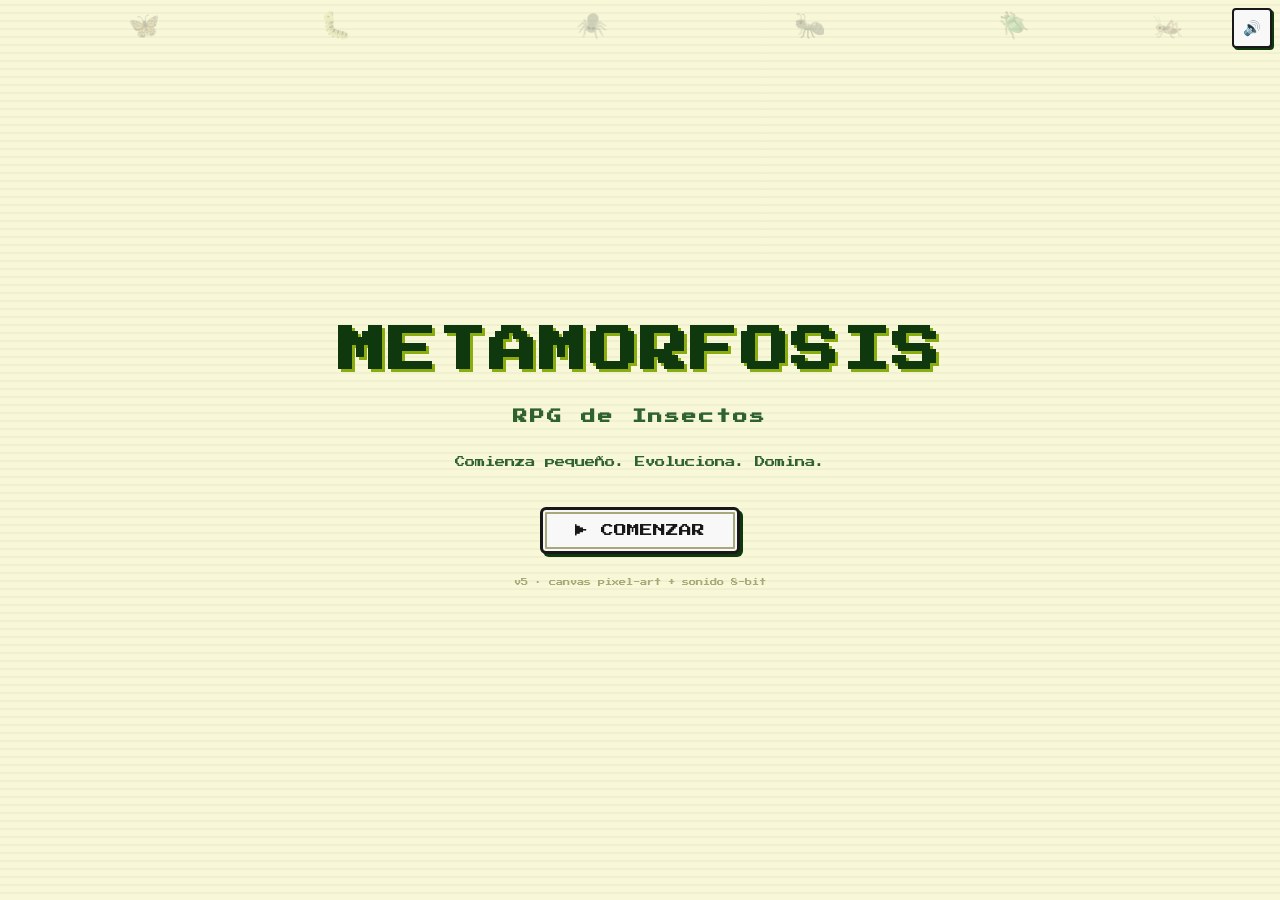
==== commit c8cf49f4: "Canvas pixel-art overworld + corrección de audio Mapa: reemplaza la grilla de emojis por un canvas 2" ====
--- a/insect-rpg/index.html
+++ b/insect-rpg/index.html
@@ -35,7 +35,7 @@
       </h1>
       <p class="title-sub">Comienza pequeño. Evoluciona. Domina.</p>
       <button class="btn-primary glow-pulse" onclick="showScreen('screen-select')">▶ COMENZAR</button>
-      <p class="version-tag">v4 · mundo explorable + sonido 8-bit</p>
+      <p class="version-tag">v5 · canvas pixel-art + sonido 8-bit</p>
     </div>
   </div>
 </div>
@@ -95,7 +95,9 @@
 
   <div class="world-container">
     <div id="map-banner" class="map-banner"></div>
-    <div id="map-viewport" class="map-viewport"></div>
+    <div class="map-canvas-wrap">
+      <canvas id="map-canvas"></canvas>
+    </div>
     <div id="map-message" class="map-message hidden"></div>
     <div class="map-controls">
       <div class="dpad">
--- a/insect-rpg/styles.css
+++ b/insect-rpg/styles.css
@@ -290,83 +290,46 @@
 @keyframes blinkBar { 0%,100% { opacity: 1; } 50% { opacity: 0.35; } }
 .bar-wrap span { min-width: 60px; text-align: right; font-size: 0.45rem; white-space: nowrap; }
 
-/* ── MAPA TOP-DOWN (overworld Pokémon) ── */
-.world-container { padding: 0.3rem 0.8rem 1.2rem; }
+/* ── MAPA TOP-DOWN — canvas pixel art ── */
+.world-container { padding: 0.3rem 0.5rem 1rem; display: flex; flex-direction: column; align-items: center; }
 
 .map-banner {
-  text-align: center;
-  font-size: 0.7rem;
+  font-size: 0.65rem;
   color: var(--gb-green-d);
   text-shadow: 2px 2px 0 var(--gb-green-l);
-  margin: 0.3rem 0 0.6rem;
-}
-
-.map-viewport {
-  display: grid;
-  grid-template-columns: repeat(var(--cols, 18), 1fr);
-  max-width: 580px;
-  margin: 0 auto;
+  margin: 0.3rem 0 0.5rem;
+  text-align: center;
+}
+
+/* Canvas envuelto en caja con borde Pokémon */
+.map-canvas-wrap {
+  border: 4px solid var(--gb-dark);
+  border-radius: 4px;
+  box-shadow: inset 0 0 0 2px var(--gb-cream), 5px 5px 0 var(--gb-green-d);
+  line-height: 0;
+  overflow: hidden;
+}
+
+#map-canvas {
+  display: block;
+  /* Lógico: 288×288px; se escala para que ocupe hasta 90vw o 420px */
+  width: min(90vw, 420px);
+  height: min(90vw, 420px);
+  image-rendering: pixelated;
+  image-rendering: crisp-edges;
+}
+
+.map-message {
+  width: min(90vw, 420px);
+  margin-top: 0.5rem;
+  padding: 0.5rem 0.8rem;
+  font-size: 0.52rem;
+  line-height: 1.9;
+  text-align: center;
+  min-height: 2.2em;
+  background: var(--menu-white);
   border: 3px solid var(--gb-dark);
   border-radius: 4px;
-  box-shadow: inset 0 0 0 2px var(--gb-cream), 4px 4px 0 var(--gb-green-d);
-  overflow: hidden;
-}
-
-/* Paletas de suelo por bioma */
-.biome-garden { --ground: #b8e088; --grassbg: #88c858; --wallbg: #50a030; --waterbg: #58a8f8; }
-.biome-forest { --ground: #a0d070; --grassbg: #68a848; --wallbg: #2e6020; --waterbg: #58a8f8; }
-.biome-cave   { --ground: #c8c0a8; --grassbg: #a8a088; --wallbg: #585048; --waterbg: #5878a8; }
-.biome-swamp  { --ground: #a8c080; --grassbg: #789858; --wallbg: #406030; --waterbg: #4888b8; }
-
-.tile {
-  aspect-ratio: 1;
-  display: flex;
-  align-items: center;
-  justify-content: center;
-  font-size: clamp(9px, 2.6vw, 19px);
-  line-height: 1;
-  position: relative;
-  overflow: visible;
-}
-.t-ground { background: var(--ground); }
-.t-grass  { background: var(--grassbg); }
-.t-wall   { background: var(--wallbg); }
-.t-water  { background: var(--waterbg); }
-.t-item   { background: var(--ground); animation: itemBlink 1s steps(2, jump-none) infinite; }
-.t-heal   { background: var(--ground); }
-.t-boss   { background: var(--ground); animation: bossBlink 0.8s steps(2, jump-none) infinite; }
-.t-door   {
-  background: var(--gb-dark);
-  color: var(--gb-cream);
-  font-size: clamp(7px, 2vw, 14px);
-}
-@keyframes itemBlink { 0%,100% { filter: none; } 50% { filter: brightness(1.4); } }
-@keyframes bossBlink { 0%,100% { filter: none; } 50% { filter: brightness(1.3) saturate(2); } }
-
-.map-player {
-  position: absolute;
-  inset: 0;
-  display: flex;
-  align-items: center;
-  justify-content: center;
-  font-size: 1.15em;
-  z-index: 2;
-  filter: drop-shadow(1px 1px 0 rgba(0,0,0,0.45));
-  animation: playerBob 0.8s steps(2, jump-none) infinite;
-}
-@keyframes playerBob { 0%,100% { transform: translateY(0); } 50% { transform: translateY(-1px); } }
-
-.map-message {
-  max-width: 580px;
-  margin: 0.6rem auto 0;
-  padding: 0.55rem 0.8rem;
-  font-size: 0.55rem;
-  line-height: 1.8;
-  text-align: center;
-  min-height: 2.4em;
-  background: var(--menu-white);
-  border: 3px solid var(--gb-dark);
-  border-radius: 6px;
   box-shadow: inset 0 0 0 2px var(--menu-white), inset 0 0 0 4px var(--shadow-px);
 }
 .map-message.hidden { visibility: hidden; }
@@ -384,33 +347,34 @@
   display: grid;
   grid-template-areas:
     '.    up    .'
-    'left mid right'
+    'left .     right'
     '.    down  .';
-  gap: 3px;
+  gap: 4px;
 }
 .dpad-btn {
-  width: 52px;
-  height: 52px;
+  width: 56px;
+  height: 56px;
   background: var(--gb-dark);
   color: var(--gb-cream);
   border: 2px solid #000;
-  border-radius: 6px;
-  font-size: 1rem;
+  border-radius: 8px;
+  font-size: 1.1rem;
   cursor: pointer;
-  box-shadow: 0 3px 0 #000;
-}
-.dpad-btn:active { transform: translateY(3px); box-shadow: none; }
+  box-shadow: 0 4px 0 #000;
+  touch-action: none;
+}
+.dpad-btn:active { transform: translateY(4px); box-shadow: none; }
 .dpad-btn.up    { grid-area: up; }
 .dpad-btn.down  { grid-area: down; }
 .dpad-btn.left  { grid-area: left; }
 .dpad-btn.right { grid-area: right; }
 
 .map-hint {
-  font-size: 0.5rem;
+  font-size: 0.48rem;
   color: var(--gb-green);
   line-height: 2;
   text-align: center;
-  max-width: 240px;
+  max-width: 200px;
 }
 
 /* ── COMBAT SCREEN (layout Pokémon) ─── */
